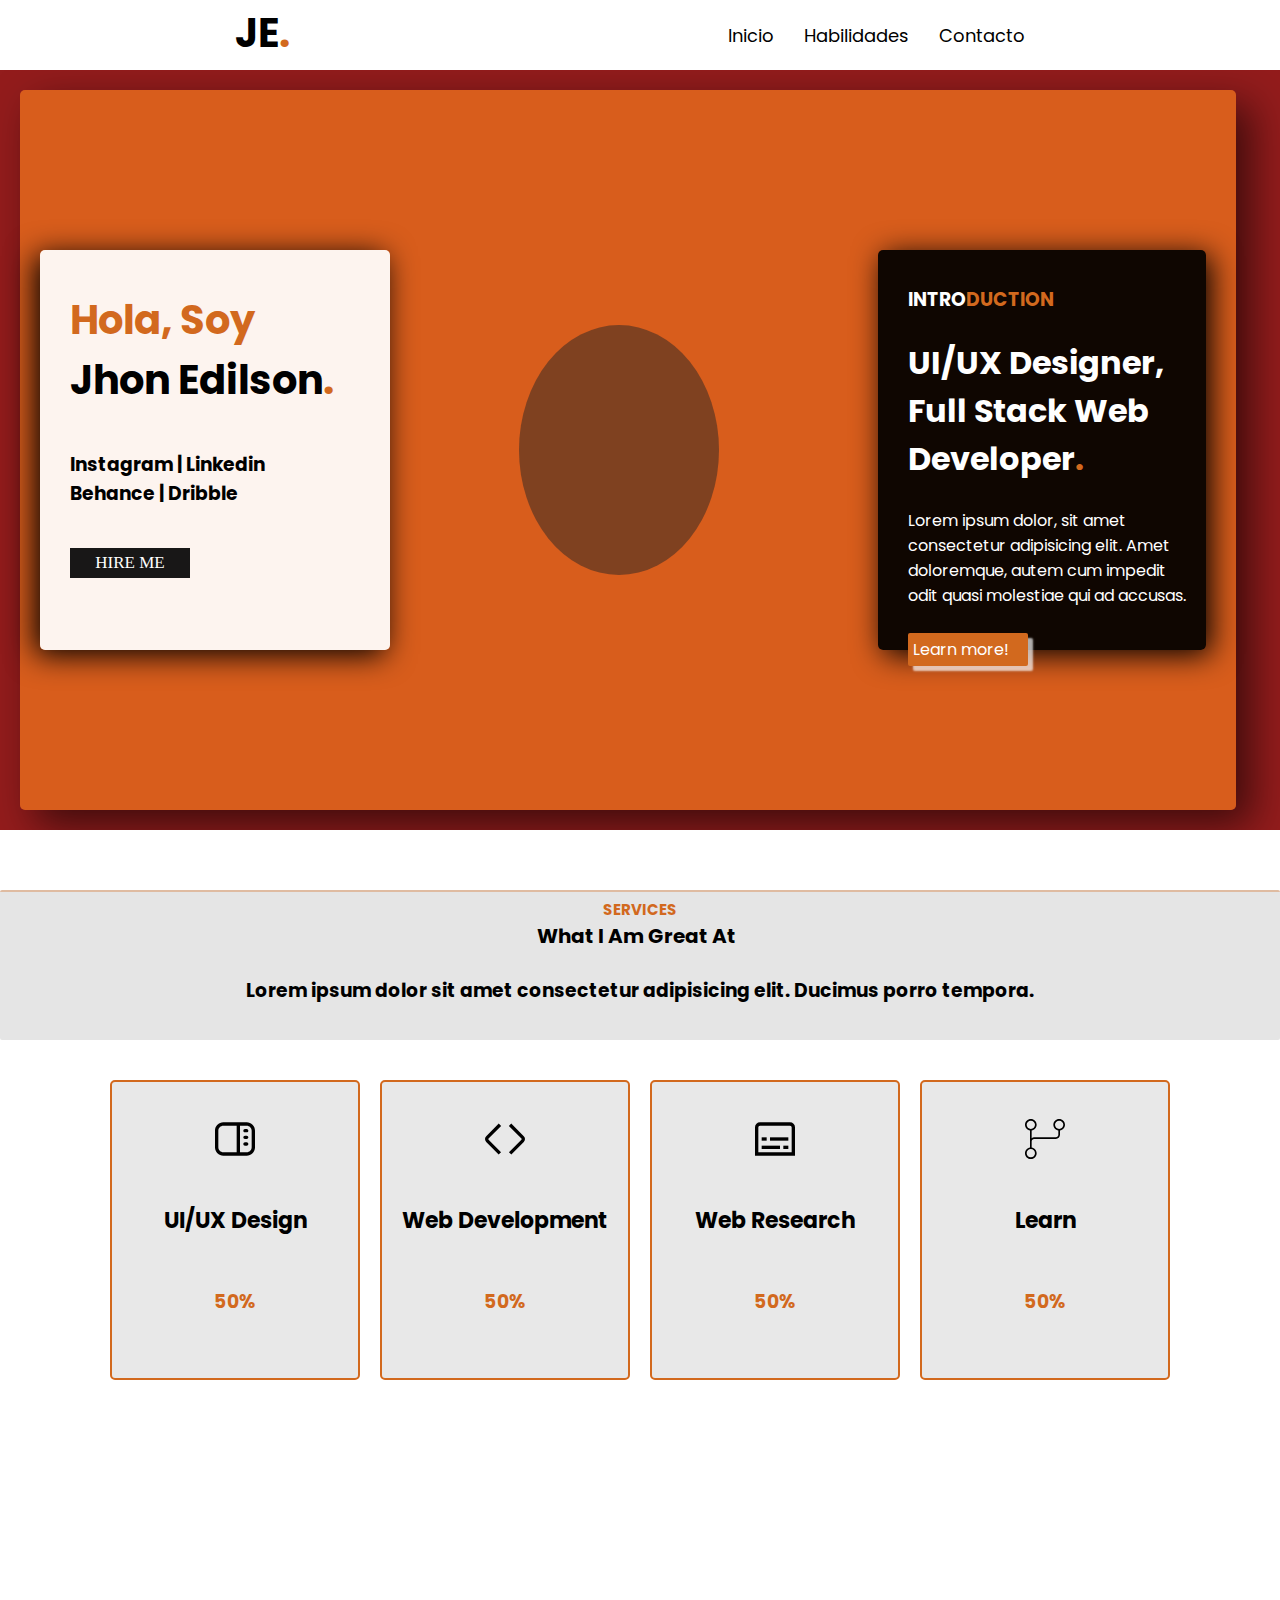
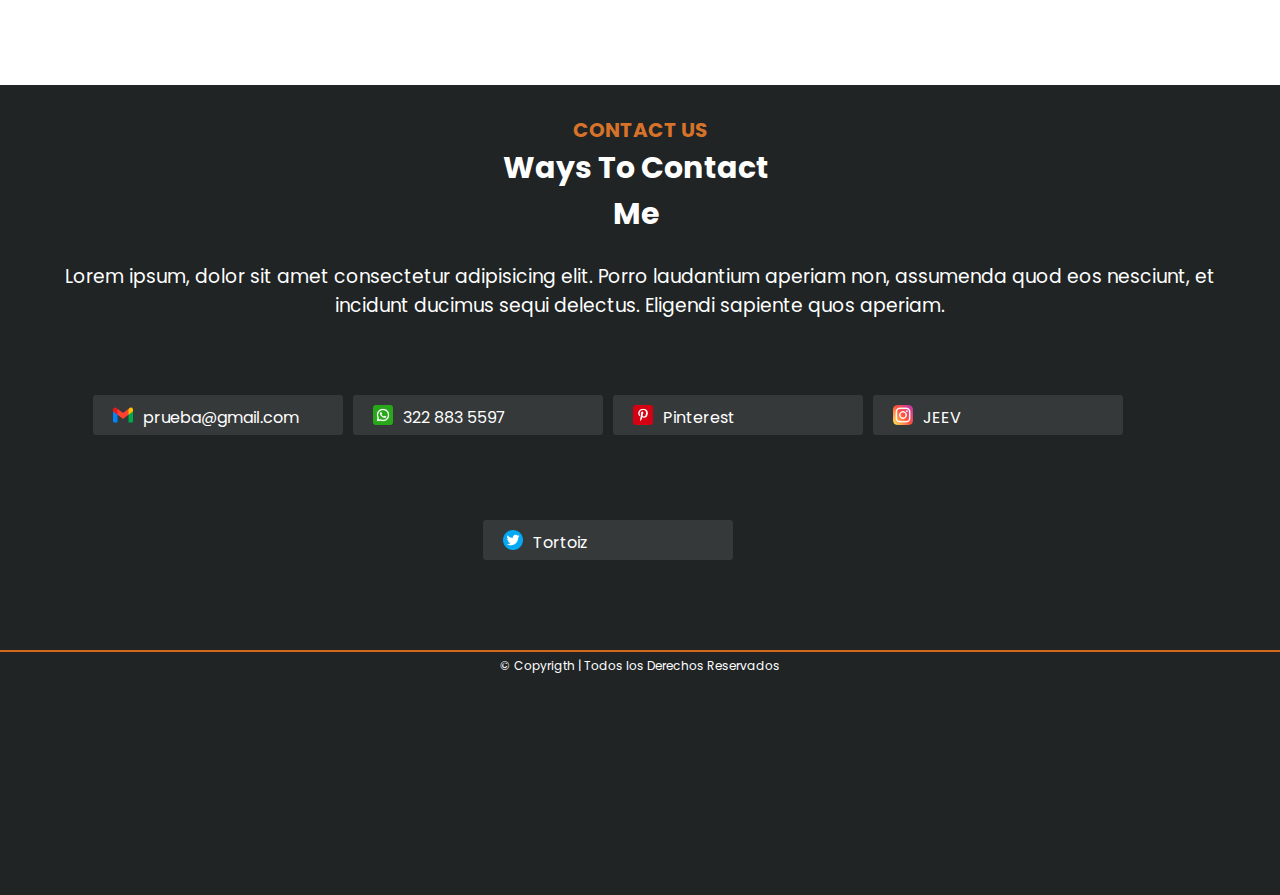
==== index.html @ fb9b52e6 "Agregamos primer commit, proyecto sin cambios" ====
<!DOCTYPE html>
<html lang="en">
<head>
    <meta charset="UTF-8">
    <meta http-equiv="X-UA-Compatible" content="IE=edge">
    <meta name="viewport" content="width=device-width, initial-scale=1.0">
    <title>My new Portfolio</title>
    <link rel="stylesheet" href="css/style.css">
</head>
<body >
    <header class="header">
        <nav class="nav">
            <h1 class="titulo_nav">JE<span class="naranja">.</span></h1>
            <div class="nav_div">
                <ul class="menu">
                    <li class="navitems"><a href="#inicio" class="navlinks">Inicio</a></li>
                    <!-- <li class="navitems"><a href="" class="navlinks">Acerca de Mí</a></li> -->
                    <li class="navitems"><a href="#habilidades" class="navlinks">Habilidades</a></li>
                    <li class="navitems"><a href="#contacto" class="navlinks">Contacto</a></li>
                </ul>
            </div>
        </nav>
    </header>

    <section class="inicio" id="inicio">
        <div class="seccion1">
            <h1 class="titulo_inicio"><span class="color">Hola, Soy </span> <br>Jhon Edilson<span class="color">.</span></h1>
            <h3>Instagram | Linkedin <br> Behance | Dribble</h3>
            <button class="btn">HIRE ME</button>
        </div>
        <div class="seccion2">
            <img src="images/Perfil.png" alt="" class="img">
        </div>
        <div class="seccion3">
            <h3>INTRO<span class="naranja">DUCTION</span></h3>
            <H1>UI/UX Designer, Full Stack Web Developer<span class="naranja">.</span></H1>
            <p>Lorem ipsum dolor, sit amet consectetur adipisicing elit. Amet doloremque, autem cum impedit odit quasi molestiae qui ad accusas.</p>
            <p class="chocolate">Learn more!</p>
        </div>
        
    </section>

    <section id="habilidades">
        <div class="head">
            <h2>SERVICES</h2>
            <h1>What I Am Great At</h1>
            <h3>Lorem ipsum dolor sit amet consectetur adipisicing elit. Ducimus porro tempora.</h3>
        </div>
        <div class="skills">
            <div class="skill">
                <img src="images/icono1.svg" alt="" class="img_skill">
                <h2>UI/UX Design</h2>
                <h3>50%</h3>
            </div>
            <div class="skill">
                <img src="images/icono2.svg" alt="" class="img_skill">
                <h2>Web Development</h2>
                <h3>50%</h3>
            </div>
            <div class="skill">
                <img src="images/icono3.svg" alt="" class="img_skill">
                <h2>Web Research</h2>
                <h3>50%</h3>
            </div>
            <div class="skill">
                <img src="images/icono4.svg" alt="" class="img_skill">
                <h2>Learn</h2>
                <h3>50%</h3>
            </div>
        </div>
    </section>
    <script src="js/app.js"></script>
    <div id="contacto">
        <div class="contact_me">
            <h2>CONTACT US</h2>
            <h1>Ways To Contact Me</h1>
            <h3>Lorem ipsum, dolor sit amet consectetur adipisicing elit. Porro laudantium aperiam non, assumenda quod eos nesciunt, et incidunt ducimus sequi delectus. Eligendi sapiente quos aperiam.</h3>
        </div>
        <div class="contact_options">
            <div class="contact">
                <img src="images/gmail.png" alt="" class="contact_me_icons">
                <a href="#" class="contact_link">prueba@gmail.com</a>
            </div>
            <div class="contact">
                <img src="images/telefono.png" alt="" class="contact_me_icons">
                <a href="#" class="contact_link">322 883 5597</a>
            </div>
            <div class="contact">
                <img src="images/pinterest.png" alt="" class="contact_me_icons">
                <a href="#" class="contact_link">Pinterest</a>
            </div>
            <div class="contact">
                <img src="images/instagram.png" alt="" class="contact_me_icons">
                <a href="#" class="contact_link">JEEV</a>
            </div>
            <div class="contact">
                <img src="images/twitter.png" alt="" class="contact_me_icons">
                <a href="#" class="contact_link">Tortoiz</a>
            </div>
        </div>
        <div class="copyright">
            <h3 class="c">&copy Copyrigth | Todos los Derechos Reservados</h3>
        </div>
    </div>
</body>
</html>
---- css/style.css ----
@import url('https://fonts.googleapis.com/css2?family=Poppins:wght@300;400;600;700&display=swap');

*{
    margin: 0;
    box-sizing: border-box;
}

html{
    scroll-behavior: smooth;
}

body{
    font-family: 'Poppins', sans-serif;
    background: url(/images/layered-peaks-haikei.svg);
    background-repeat: no-repeat;
    background-size: cover;
    /* background-attachment: fixed; */
}
.header{
    position: sticky;
    top: 0;
}
.nav{
    display: flex;
    justify-content: space-around;
    align-items: center;
    width: 100%;
    height: 70px;
    background-color: rgb(255, 255, 255);
}
.titulo_nav{
    margin-left: 40px;
    font-size: 40px;
    padding-top: 20px;
}
.naranja{
    color: chocolate;
}
.menu{
    display: flex;
    margin-right: 30px;

}
.navitems{
    list-style: none;
    margin-right: 30px;
    transition: all 0.1s ease;
}
.navlinks{
    text-decoration: none;
    color: black;
    font-size: 18px;
}

.navitems:hover{
    transform: scale(1.05);
    border-bottom:2.5px solid chocolate ;
}



/* INICIO */
.inicio{
    display: flex;
    align-items: center;
    justify-content: space-between;
    background-color: rgba(243, 118, 29, 0.726);
    margin: 20px;
    width: 95%;
    height: 80vh;
    border-radius: 5px;
    box-shadow: 15px 15px 40px rgba(0, 0, 0, 0.589);
}
.seccion1{
    display: flex;
    flex-direction: column; /* Debido al flex direction COLUMN el align items ahora centra horizontal y el jsutify vertical*/
    /* align-items: center; */
    /* justify-content: center; */
    background-color: rgba(255, 255, 255, 0.932);
    height: 400px;
    width: 350px;
    margin-left: 20px;
    padding-left: 30px;
    color: black;
    border-radius: 5px;
    box-shadow: -5px 5px 30px black;
    transition: all 0.3s ease;
}
.seccion1:hover{
    box-shadow: 5px 5px 30px black;
    transform: scale(1.04);
    cursor: pointer;
}
.color{
    color: chocolate;
}
.titulo_inicio{
    margin-top: 40px;
    font-size: 40px;
}
.seccion1 h1,h3{
    margin-bottom: 40px;
}
.seccion1 button{
    background-color: rgba(0, 0, 0, 0.904);
}
.btn{
    font-size: 17px;
    padding: 5px 0px;
    width: 120px;
    border: none;
    font-family: 'Slackside One', cursive;
    color: white;
    transition: all 0.3s ease;
}
.btn:hover{
    cursor: pointer;
    transform: scale(1.1);
    border: 2px chocolate solid;
    box-shadow: -10px 10px 5px rgba(0, 0, 0, 0.699); 
    /* El primer valor es a los lados el segundo arriba y abajo, y el tercero al difuminación */
}

.seccion2{
    background-color: #27252581;
    height: 250px;
    max-width: 300px;
    min-width: 200px;
    border-radius: 50%;
    margin-left: 20px;
}
.img{
    max-width: 750px;
    max-height: 370px;
    /* object-fit: ; */
    border-radius: 50%;
    transition: all 0.3s ease;
}
.img:hover{
    /* transform: scale(1.04); */
    transform: translateY(-15px);
    cursor: pointer;
}
.seccion3{

    background-color: rgba(0, 0, 0, 0.932);
    height: 400px;
    max-width: 370px;
    color: white;
    border-radius: 5px;
    box-shadow: 5px 5px 30px black;
    margin-right: 30px;
    margin-left: 50px;
    padding-left: 30px;
    transition: all 0.3s ease;
}
.seccion3:hover{
    box-shadow: 5px 5px 30px black;
    /* transform: translateY(-20px); */
    transform: scale(1.04);
    cursor: pointer;
}
.seccion3 h3,h1,p{
    margin-bottom: 25px;
    max-width: 290px;
    margin-right: 8px;
}
.seccion3 h3{
    margin-top: 35px;
}
.chocolate{
    background-color: chocolate;
    width: 120px;
    padding-left: 5px;
    padding-top: 4px;
    padding-bottom: 4px;
    border-radius: 2px;
    box-shadow: 5px 5px 2px rgba(255, 255, 255, 0.678);
}

/* HABILIDADES VERSIÓN MÓBIL PRIMERO */

#habilidades{
    width: 100%;
    height: 95vh;
    background-color:white;
    padding-top: 60px;
    color: white;
}
.head{
    /* background-color: red; */
    display: flex;
    flex-direction: column;
    align-items: center;
    justify-content: center;
    text-align: center;
    height: 150px;
    width: 100%;
    padding-top: 10px;
    background-color: rgba(0, 0, 0, 0.1);
    margin-bottom: 30px;
    border-top: 2px solid rgba(210, 105, 30, 0.342);
    border-radius: 2px;

}
.head h2{
    font-size: 15px;
    color: chocolate;
}
.head h3{
    color: black;
}
.head h1{
    font-size: 20px;
    color: black;
}
.skills{
    display: flex;
    flex-wrap: wrap;
    justify-content: center;
}
.skills h2{
    font-size: 20px;
}
.skills img{
    width: 60px;
    height: 40px;
}
.skill{
    display: flex;
    flex-direction: column;
    align-items: center;
    background-color: rgba(26, 25, 25, 0.1);
    height: 130px;
    width: 200px;
    margin: 10px;
    border-radius: 5px;
    padding-top: 15px;
    color: black;
    transition: all 0.2s ease;
    border: 2px chocolate solid;
}
.skill:hover{
    cursor: pointer;
    transform: scale(1.04);
    box-shadow: 5px 9px 17px black;

}
.skill h2{
    font-size: 17px;
    margin-bottom: 5px;
}
.skill h2{
    color: black;
}
.skill h3{
    color: chocolate;
}

/* CONTACT ME - MOBIL FIRST */
#contacto{
    background-color: #202425;
    height: 90vh;
    margin-top: -20px;
}
.contact_me{
    display: flex;
    flex-direction: column;
    align-items: center;
    text-align: center;
    margin-top: 20px;
    padding: 30px;
    color: white;
    width: 100vw;
}
.contact_me h1{
    /* background-color: blue; */
    font-size: 30px;
}
.contact_me h2{
    /* background-color: blue; */
    font-size: 20px;
    color: rgb(214, 114, 42);
}
.contact_me h3{
    font-weight: normal;
}
.contact_options{
    display: flex;
    justify-content: center;
    /* background-color: red; */
    height: 250px;
    width: 95%;
    flex-wrap: wrap;
}
.contact{
    display: flex;
    justify-content: left;
    text-align: center;
    background-color: #36393a;
    margin: 5px;
    width: 250px;
    height: fit-content;
    border-radius: 3px;
    padding-top: 10px;
    padding-bottom: 5px;
    padding-left: 20px;
}
.contact_me_icons{
    width: 20px;
    height: 20px;
    margin-right: 10px;
}

.contact_link{
    color: white;
    text-decoration: none;
}
.copyright{
    display: flex;
    justify-content: center;
    background-color: #202425;
    border-top: chocolate 2px solid;
    margin-top: 10px;
    height: 30px;
}
.c{
    font-size: 12px;
    color: white;
    padding-top: 5px;
    font-weight: normal;
}



/* ---------------------------------------------------------- */

@media only screen and (max-width: 575px){
    .nav{
        padding-left: 90px;
        width: 100%;

    }
    .nav_div{
        margin-top: 10px;
    }
    .titulo_nav{
        font-size: 30px;
        margin-left: 10px;
        margin-right: 10px;
        padding-top: 20px;
    }
    .navlinks{
        font-size: 15px;
    }
    .inicio{
        display: flex;
        align-items: center;
        justify-content: space-between;
        background-color: rgba(243, 118, 29, 0.726);
        margin: 20px;
        width: 95%;
        height: 80vh;
        border-radius: 5px;
        box-shadow: 15px 15px 40px rgba(0, 0, 0, 0.589);
    }
    .seccion1{
        display: flex;
        flex-direction: column; /* Debido al flex direction COLUMN el align items ahora centra horizontal y el jsutify vertical*/
        /* align-items: center; */
        /* justify-content: center; */
        background-color: rgba(255, 255, 255, 0.932);
        height: 300px;
        width: 150px;
        margin-left: 10px;
        padding-left: 10px;
        color: black;
        border-radius: 5px;
        box-shadow: -5px 5px 30px black;
        transition: all 0.3s ease;
        margin-right: 20px;

    }
    .titulo_inicio{
        margin-top: 35px;
        font-size: 1px;
    }
    .seccion1 h1,h3{
        margin-bottom: 30px;
        font-size: 15px;
        
    }
    .seccion2{
        display: flex;
        justify-content: center;
        background-color: #27252581;
        height: 150px;
        min-width: 60px;
        border-radius: 50%;
        margin-left: 20px;
    }
    .img{
        width: 200px;
        height: 180px;
        object-fit: contain;
        border-radius: 5px;
        transition: all 0.3s ease;
    }
    .seccion3{

        background-color: rgba(0, 0, 0, 0.932);
        height: 300px;
        width: 150px;
        color: white;
        border-radius: 5px;
        box-shadow: 5px 5px 30px black;
        margin-right: 10px;
        margin-left: 50px;
        padding-left: 10px;
        transition: all 0.3s ease;
    }
    .seccion3 h3{
        margin-top: 25px;
        font-size: 15px;
    }
    .seccion3 h1{
        font-size: 15px;
    }
    .seccion3 p{
        font-size: 10px;
    }
    .seccion3 h3,h1,p{
        margin-bottom: 10px;
        max-width: 290px;
        margin-right: 8px;
    }
    .btn{
        font-size: 12px;
        padding: 5px 0px;
        width: 100px;
        border: none;
        font-family: 'Slackside One', cursive;
        color: white;
        transition: all 0.3s ease;
        font-weight: bold;
    }
    .btn:hover{
        transform: scale(1.05);
        border: 1px solid chocolate;
        box-shadow: -5px 5px 5px rgba(0, 0, 0, 0.699); 
    }
    .chocolate{
        background-color: chocolate;
        /* width: 5px; */
        padding-left: 10px;
        padding-top: 4px;
        padding-bottom: 4px;
        border-radius: 2px;
        box-shadow: 5px 5px 2px rgba(255, 255, 255, 0.678);
    }
}

@media only screen and (min-width:576px) and (max-width:1050px){
    .seccion1{
        padding-left: 10px;
    }
    .titulo_inicio {
        font-size: 20px;
        margin-top: 50px;
    }
    .seccion1 h1,h3{
        margin-bottom: 40px;
        
    }
    .seccion1 h3{
        font-size: 18px;
    }
    .seccion2{
        height: 100px;
        min-width: 80px;
        max-width: 280px;
        border-radius: 50%;
        margin-left: 40px;
    }
    .img{
        width: 80px;
        min-height: 130px;
        max-height: 230px;
        object-fit: contain;
        border-radius: 5px;
        transition: all 0.3s ease;
    }
    .seccion3{
        width: 360px;
        padding-left: 10px;
    }
    .seccion3 h3{
        margin-top: 25px;
        font-size: 15px;
    }
    .seccion3 h1{
        font-size: 2.5vw;
    }
    .seccion3 p{
        font-size: 1.6vw;
        padding: 5px;
        max-width: 520px;
        min-width: 120px;
    }
    .head{
        padding-top: 25px;
    }
}

@media only screen and (min-width:1060px){
    .skills{
        display: flex;
        flex-direction: row;
    }
    .skill{
        display: flex;
        justify-content: space-around;
        text-align: center;
        width: 250px;
        height: 300px;
    }
    .skill h2{
        font-size: 22px;
    }
}
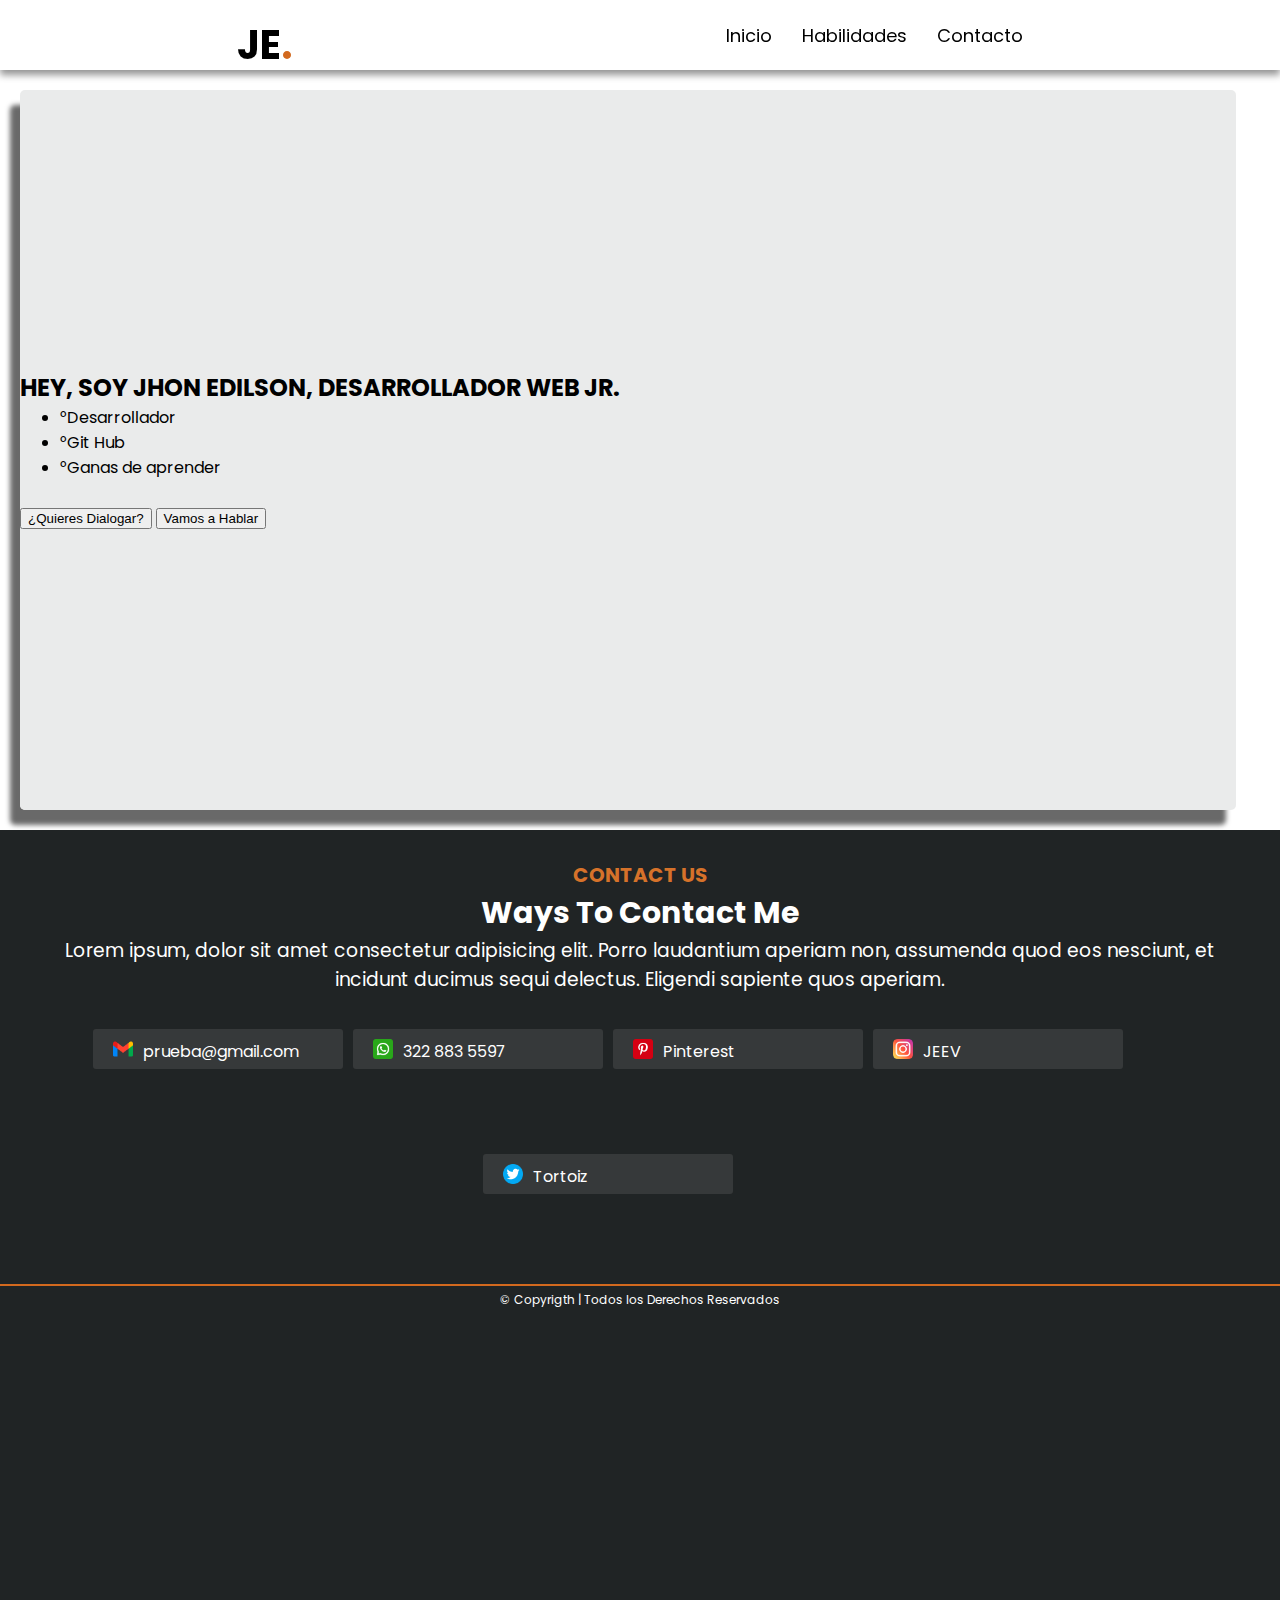
==== commit 44b0aafc: "Estilos antiguos" ====
--- a/index.html
+++ b/index.html
@@ -23,53 +23,30 @@
     </header>
 
     <section class="inicio" id="inicio">
-        <div class="seccion1">
-            <h1 class="titulo_inicio"><span class="color">Hola, Soy </span> <br>Jhon Edilson<span class="color">.</span></h1>
-            <h3>Instagram | Linkedin <br> Behance | Dribble</h3>
-            <button class="btn">HIRE ME</button>
+        <div class="presentacion">
+            <div class="titulos">
+                <h2>HEY, SOY JHON EDILSON, DESARROLLADOR WEB JR.</h2>
+                <ul class="presentacion-items">
+                    <li>°Desarrollador</li>
+                    <li>°Git Hub</li>
+                    <li>°Ganas de aprender</li>
+                </ul>
+            </div>
+            <div class="imagen-container">
+                <img src="images/profile.web" alt="" class="perfil">
+            </div>
+            <div class="hablemos">
+                <button>¿Quieres Dialogar?</button>
+                <button>Vamos a Hablar</button>
+            </div>
         </div>
-        <div class="seccion2">
-            <img src="images/Perfil.png" alt="" class="img">
-        </div>
-        <div class="seccion3">
-            <h3>INTRO<span class="naranja">DUCTION</span></h3>
-            <H1>UI/UX Designer, Full Stack Web Developer<span class="naranja">.</span></H1>
-            <p>Lorem ipsum dolor, sit amet consectetur adipisicing elit. Amet doloremque, autem cum impedit odit quasi molestiae qui ad accusas.</p>
-            <p class="chocolate">Learn more!</p>
-        </div>
-        
     </section>
 
     <section id="habilidades">
-        <div class="head">
-            <h2>SERVICES</h2>
-            <h1>What I Am Great At</h1>
-            <h3>Lorem ipsum dolor sit amet consectetur adipisicing elit. Ducimus porro tempora.</h3>
-        </div>
-        <div class="skills">
-            <div class="skill">
-                <img src="images/icono1.svg" alt="" class="img_skill">
-                <h2>UI/UX Design</h2>
-                <h3>50%</h3>
-            </div>
-            <div class="skill">
-                <img src="images/icono2.svg" alt="" class="img_skill">
-                <h2>Web Development</h2>
-                <h3>50%</h3>
-            </div>
-            <div class="skill">
-                <img src="images/icono3.svg" alt="" class="img_skill">
-                <h2>Web Research</h2>
-                <h3>50%</h3>
-            </div>
-            <div class="skill">
-                <img src="images/icono4.svg" alt="" class="img_skill">
-                <h2>Learn</h2>
-                <h3>50%</h3>
-            </div>
-        </div>
+       
     </section>
-    <script src="js/app.js"></script>
+
+    
     <div id="contacto">
         <div class="contact_me">
             <h2>CONTACT US</h2>
@@ -102,5 +79,6 @@
             <h3 class="c">&copy Copyrigth | Todos los Derechos Reservados</h3>
         </div>
     </div>
+    <script src="js/app.js"></script>
 </body>
 </html>--- a/css/style.css
+++ b/css/style.css
@@ -11,7 +11,7 @@
 
 body{
     font-family: 'Poppins', sans-serif;
-    background: url(/images/layered-peaks-haikei.svg);
+    /* background: url(/images/layered-peaks-haikei.svg); */
     background-repeat: no-repeat;
     background-size: cover;
     /* background-attachment: fixed; */
@@ -27,6 +27,7 @@
     width: 100%;
     height: 70px;
     background-color: rgb(255, 255, 255);
+    box-shadow: 0px 5px 7px rgba(0, 0, 0, 0.418);
 }
 .titulo_nav{
     margin-left: 40px;
@@ -64,198 +65,18 @@
     display: flex;
     align-items: center;
     justify-content: space-between;
-    background-color: rgba(243, 118, 29, 0.726);
-    margin: 20px;
+    background-color: #e6e7e7d8;
+    margin: 20px 20px 40px;
     width: 95%;
     height: 80vh;
     border-radius: 5px;
-    box-shadow: 15px 15px 40px rgba(0, 0, 0, 0.589);
-}
-.seccion1{
-    display: flex;
-    flex-direction: column; /* Debido al flex direction COLUMN el align items ahora centra horizontal y el jsutify vertical*/
-    /* align-items: center; */
-    /* justify-content: center; */
-    background-color: rgba(255, 255, 255, 0.932);
-    height: 400px;
-    width: 350px;
-    margin-left: 20px;
-    padding-left: 30px;
-    color: black;
-    border-radius: 5px;
-    box-shadow: -5px 5px 30px black;
-    transition: all 0.3s ease;
-}
-.seccion1:hover{
-    box-shadow: 5px 5px 30px black;
-    transform: scale(1.04);
-    cursor: pointer;
-}
-.color{
-    color: chocolate;
-}
-.titulo_inicio{
-    margin-top: 40px;
-    font-size: 40px;
-}
-.seccion1 h1,h3{
-    margin-bottom: 40px;
-}
-.seccion1 button{
-    background-color: rgba(0, 0, 0, 0.904);
-}
-.btn{
-    font-size: 17px;
-    padding: 5px 0px;
-    width: 120px;
-    border: none;
-    font-family: 'Slackside One', cursive;
-    color: white;
-    transition: all 0.3s ease;
-}
-.btn:hover{
-    cursor: pointer;
-    transform: scale(1.1);
-    border: 2px chocolate solid;
-    box-shadow: -10px 10px 5px rgba(0, 0, 0, 0.699); 
-    /* El primer valor es a los lados el segundo arriba y abajo, y el tercero al difuminación */
-}
-
-.seccion2{
-    background-color: #27252581;
-    height: 250px;
-    max-width: 300px;
-    min-width: 200px;
-    border-radius: 50%;
-    margin-left: 20px;
-}
-.img{
-    max-width: 750px;
-    max-height: 370px;
-    /* object-fit: ; */
-    border-radius: 50%;
-    transition: all 0.3s ease;
-}
-.img:hover{
-    /* transform: scale(1.04); */
-    transform: translateY(-15px);
-    cursor: pointer;
-}
-.seccion3{
-
-    background-color: rgba(0, 0, 0, 0.932);
-    height: 400px;
-    max-width: 370px;
-    color: white;
-    border-radius: 5px;
-    box-shadow: 5px 5px 30px black;
-    margin-right: 30px;
-    margin-left: 50px;
-    padding-left: 30px;
-    transition: all 0.3s ease;
-}
-.seccion3:hover{
-    box-shadow: 5px 5px 30px black;
-    /* transform: translateY(-20px); */
-    transform: scale(1.04);
-    cursor: pointer;
-}
-.seccion3 h3,h1,p{
-    margin-bottom: 25px;
-    max-width: 290px;
-    margin-right: 8px;
-}
-.seccion3 h3{
-    margin-top: 35px;
-}
-.chocolate{
-    background-color: chocolate;
-    width: 120px;
-    padding-left: 5px;
-    padding-top: 4px;
-    padding-bottom: 4px;
-    border-radius: 2px;
-    box-shadow: 5px 5px 2px rgba(255, 255, 255, 0.678);
-}
+    box-shadow: -10px 15px 5px rgba(0, 0, 0, 0.589);
+}
+
 
 /* HABILIDADES VERSIÓN MÓBIL PRIMERO */
 
-#habilidades{
-    width: 100%;
-    height: 95vh;
-    background-color:white;
-    padding-top: 60px;
-    color: white;
-}
-.head{
-    /* background-color: red; */
-    display: flex;
-    flex-direction: column;
-    align-items: center;
-    justify-content: center;
-    text-align: center;
-    height: 150px;
-    width: 100%;
-    padding-top: 10px;
-    background-color: rgba(0, 0, 0, 0.1);
-    margin-bottom: 30px;
-    border-top: 2px solid rgba(210, 105, 30, 0.342);
-    border-radius: 2px;
-
-}
-.head h2{
-    font-size: 15px;
-    color: chocolate;
-}
-.head h3{
-    color: black;
-}
-.head h1{
-    font-size: 20px;
-    color: black;
-}
-.skills{
-    display: flex;
-    flex-wrap: wrap;
-    justify-content: center;
-}
-.skills h2{
-    font-size: 20px;
-}
-.skills img{
-    width: 60px;
-    height: 40px;
-}
-.skill{
-    display: flex;
-    flex-direction: column;
-    align-items: center;
-    background-color: rgba(26, 25, 25, 0.1);
-    height: 130px;
-    width: 200px;
-    margin: 10px;
-    border-radius: 5px;
-    padding-top: 15px;
-    color: black;
-    transition: all 0.2s ease;
-    border: 2px chocolate solid;
-}
-.skill:hover{
-    cursor: pointer;
-    transform: scale(1.04);
-    box-shadow: 5px 9px 17px black;
-
-}
-.skill h2{
-    font-size: 17px;
-    margin-bottom: 5px;
-}
-.skill h2{
-    color: black;
-}
-.skill h3{
-    color: chocolate;
-}
+
 
 /* CONTACT ME - MOBIL FIRST */
 #contacto{
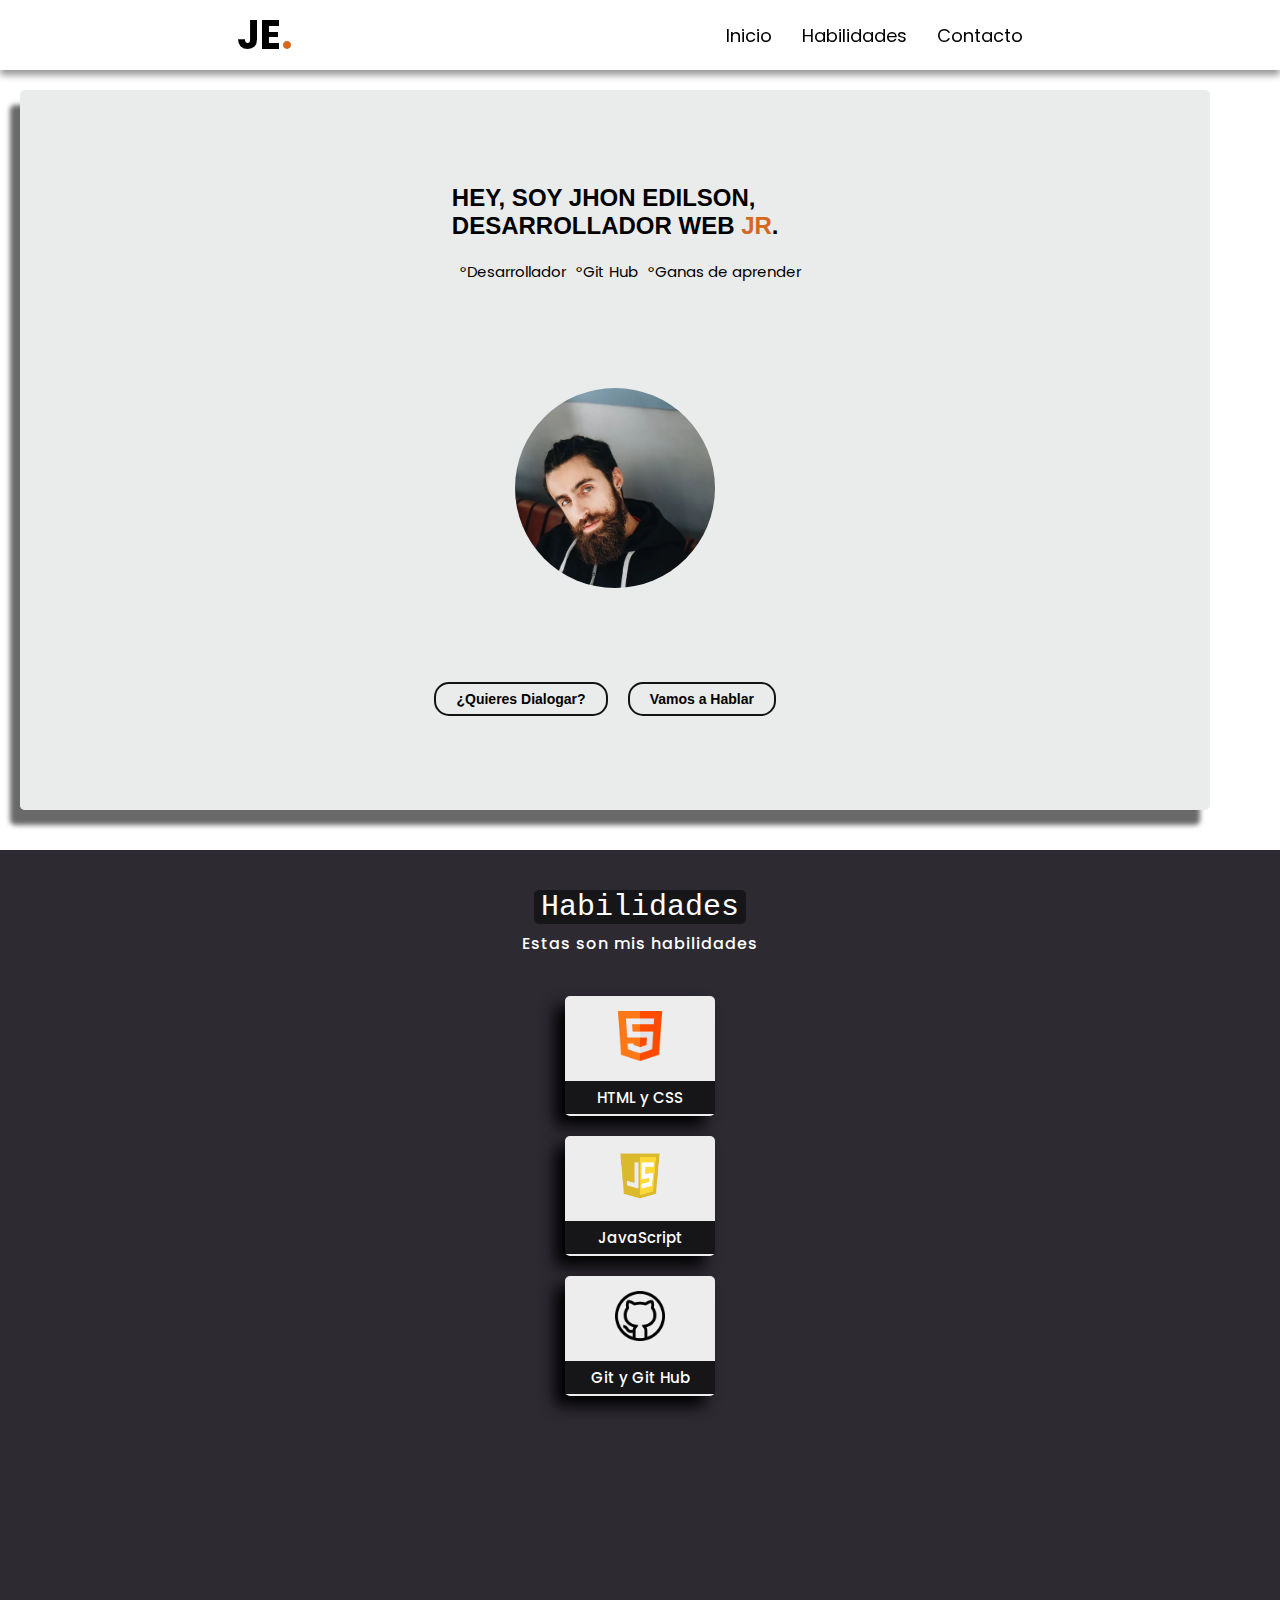
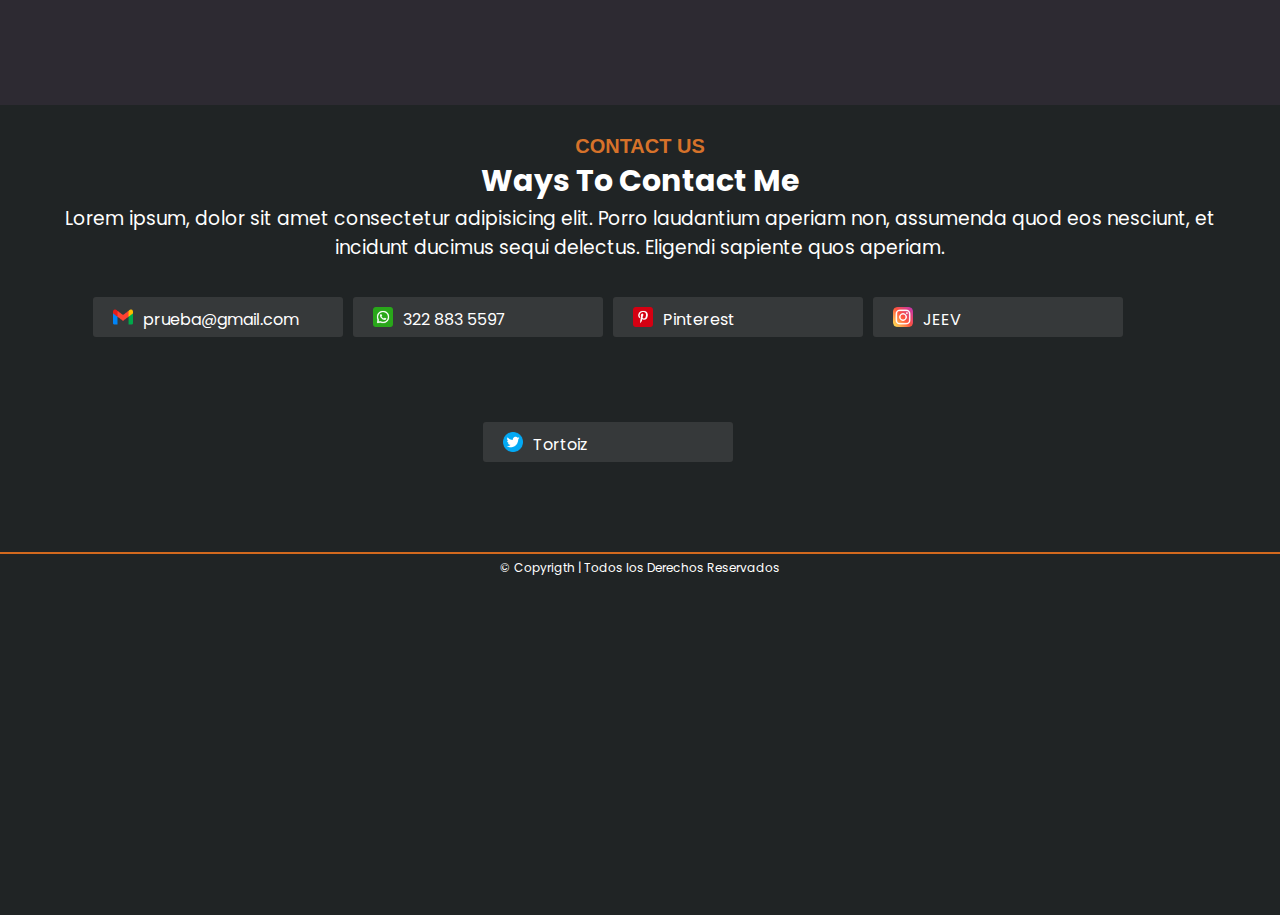
==== commit 26b2e3ad: "Version mobil skills" ====
--- a/index.html
+++ b/index.html
@@ -25,25 +25,50 @@
     <section class="inicio" id="inicio">
         <div class="presentacion">
             <div class="titulos">
-                <h2>HEY, SOY JHON EDILSON, DESARROLLADOR WEB JR.</h2>
+                <div class="titulo">
+                    <h2>HEY, SOY JHON EDILSON,<br> DESARROLLADOR WEB <span class="chocolate">JR</span>.</h2>
+                </div>
                 <ul class="presentacion-items">
                     <li>°Desarrollador</li>
                     <li>°Git Hub</li>
                     <li>°Ganas de aprender</li>
                 </ul>
             </div>
-            <div class="imagen-container">
-                <img src="images/profile.web" alt="" class="perfil">
+            <div class="imagen">
+                <div class="imagen-container"></div>
             </div>
             <div class="hablemos">
-                <button>¿Quieres Dialogar?</button>
-                <button>Vamos a Hablar</button>
+                <button class="btn">¿Quieres Dialogar?</button>
+                <button class="btn">Vamos a Hablar</button>
             </div>
         </div>
     </section>
 
     <section id="habilidades">
-       
+        <div class="titulo-skill">
+            <h2>Habilidades</h2>
+            <p>Estas son mis habilidades</p>
+        </div>
+        <div class="skills">
+            <div class="card">
+                <div class="skill">
+                    <img src="images/html (1).png" alt="" >
+                    <h2>HTML y CSS</h2>
+                </div>
+            </div>
+            <div class="card">
+                <div class="skill">
+                    <img src="images/js.png" alt="">
+                    <h2>JavaScript</h2>
+                </div>
+            </div>
+            <div class="card">
+                <div class="skill">
+                    <img src="images/github.png" alt="" >
+                    <h2>Git y Git Hub</h2>
+                </div>
+            </div>
+        </div>
     </section>
 
     
--- a/css/style.css
+++ b/css/style.css
@@ -16,6 +16,9 @@
     background-size: cover;
     /* background-attachment: fixed; */
 }
+h2{
+    font-family: 'Raleway', sans-serif;
+}
 .header{
     position: sticky;
     top: 0;
@@ -32,7 +35,6 @@
 .titulo_nav{
     margin-left: 40px;
     font-size: 40px;
-    padding-top: 20px;
 }
 .naranja{
     color: chocolate;
@@ -63,20 +65,161 @@
 /* INICIO */
 .inicio{
     display: flex;
-    align-items: center;
-    justify-content: space-between;
+    /* align-items: center; */
+    justify-content: center;
     background-color: #e6e7e7d8;
     margin: 20px 20px 40px;
-    width: 95%;
+    width: 93%;
     height: 80vh;
     border-radius: 5px;
     box-shadow: -10px 15px 5px rgba(0, 0, 0, 0.589);
+    padding-top: 0px;
+}
+.presentacion{
+    display: flex;
+    flex-direction: column;
+    justify-content: space-evenly;
+}
+.titulo{
+    display: flex;
+    justify-content: center;
+    margin-bottom: 20px;
+}
+.presentacion-items{
+    list-style: none;
+    display: flex;
+    font-size: 15px;
+}
+.presentacion-items li{
+    margin-right: 10px;
+    margin-bottom: 10px;
+}
+
+.imagen{
+    display: flex;
+    justify-content: center;
+}
+.imagen-container{
+    width: 200px;
+    height: 200px;
+    background-image: url(/images/profile.webp);
+    background-position:bottom center;
+    background-repeat: no-repeat;
+    background-size: cover;
+    border-radius: 50%;
+}
+.hablemos{
+    display:flex ;
+    justify-content: center;
+}
+.chocolate{
+    color: chocolate    ;
+}
+
+.btn{
+    display: flex;
+    justify-content: center;
+    font-family: 'Raleway', sans-serif;
+    font-weight: 600;
+    padding: 7px 20px 7px 20px;
+    border-radius: 15px;
+    border:2px solid #141414;
+    background-color: transparent;
+    margin-right: 20px;
+    transition: all ease 0.2s;
+    font-size: 14px;
+}
+.btn:hover{
+    background-color: #1c1a1f;
+    cursor: pointer;
+    color: white;
+    border:2px solid rgba(253, 162, 97, 0.616);
+    transform: scale(1.05);
+    box-shadow: -3px 6px 4px 2px #202425;
 }
 
 
 /* HABILIDADES VERSIÓN MÓBIL PRIMERO */
 
-
+#habilidades{
+    display: flex;
+    flex-direction: column;
+    align-items: center;
+    height: 95vh;
+    width: 100%;
+    background-color: #2d2a32;
+    padding-top: 30px;
+}
+.titulo-skill{
+    margin-top: 10px;
+    margin-bottom: 40px;
+    width: 100%;
+    display: flex;
+    flex-direction: column;
+    align-items: center;
+}
+.card{
+    display: flex;
+    justify-content: center;
+    padding: 5px;
+    height: 120px;
+    width: 150px;
+    background-color: rgba(255, 255, 255, 0.918);
+    margin-bottom:20px;
+    font-size: 12px;
+    border-radius:5px;
+    box-shadow: -10px 10px 15px black;
+    transition: all 0.2s ease;
+}
+.card:hover{
+    transform: translateX(10px) translateY(-5px);
+    cursor: pointer;
+    box-shadow: -13px 13px 8px black;
+}
+.titulo-skill{
+    font-family: 'Work Sans', sans-serif;
+    font-size: 25px;
+    color: white;
+}
+.titulo-skill h2{
+    font-size: 30px;
+    color: white;
+    background-color: #161518;
+    border-radius:5px;
+    margin-bottom: 7px;
+    padding: 0px 7px;
+    font-weight: 500;
+    font-family: 'Roboto Mono', monospace;
+
+}
+.titulo-skill p{
+    font-size: 16px;
+    font-weight: 500;
+    letter-spacing: 1px;
+    font-family: 'Poppins', sans-serif;
+}
+.skill{
+    display: flex;
+    flex-direction: column;
+    align-items: center;
+}
+.skill h2{
+    display: flex;
+    justify-content: center;
+    color: white;
+    background-color: #161518;
+    width: 150px;
+    padding: 5px;
+    font-size: 15px;
+    font-weight: 500;
+    font-family: 'Poppins', sans-serif;
+}
+.skill img{
+    height: 50px;
+    width: auto;
+    margin-top: 10px;
+    margin-bottom: 20px;
+}
 
 /* CONTACT ME - MOBIL FIRST */
 #contacto{
@@ -157,197 +300,16 @@
 /* ---------------------------------------------------------- */
 
 @media only screen and (max-width: 575px){
-    .nav{
-        padding-left: 90px;
-        width: 100%;
-
+    .navlinks{
+        font-size: 16px;
     }
-    .nav_div{
-        margin-top: 10px;
-    }
-    .titulo_nav{
-        font-size: 30px;
-        margin-left: 10px;
-        margin-right: 10px;
-        padding-top: 20px;
-    }
-    .navlinks{
-        font-size: 15px;
-    }
-    .inicio{
-        display: flex;
-        align-items: center;
-        justify-content: space-between;
-        background-color: rgba(243, 118, 29, 0.726);
-        margin: 20px;
-        width: 95%;
-        height: 80vh;
-        border-radius: 5px;
-        box-shadow: 15px 15px 40px rgba(0, 0, 0, 0.589);
-    }
-    .seccion1{
-        display: flex;
-        flex-direction: column; /* Debido al flex direction COLUMN el align items ahora centra horizontal y el jsutify vertical*/
-        /* align-items: center; */
-        /* justify-content: center; */
-        background-color: rgba(255, 255, 255, 0.932);
-        height: 300px;
-        width: 150px;
-        margin-left: 10px;
-        padding-left: 10px;
-        color: black;
-        border-radius: 5px;
-        box-shadow: -5px 5px 30px black;
-        transition: all 0.3s ease;
-        margin-right: 20px;
-
-    }
-    .titulo_inicio{
-        margin-top: 35px;
-        font-size: 1px;
-    }
-    .seccion1 h1,h3{
-        margin-bottom: 30px;
-        font-size: 15px;
-        
-    }
-    .seccion2{
-        display: flex;
-        justify-content: center;
-        background-color: #27252581;
-        height: 150px;
-        min-width: 60px;
-        border-radius: 50%;
-        margin-left: 20px;
-    }
-    .img{
-        width: 200px;
-        height: 180px;
-        object-fit: contain;
-        border-radius: 5px;
-        transition: all 0.3s ease;
-    }
-    .seccion3{
-
-        background-color: rgba(0, 0, 0, 0.932);
-        height: 300px;
-        width: 150px;
-        color: white;
-        border-radius: 5px;
-        box-shadow: 5px 5px 30px black;
-        margin-right: 10px;
-        margin-left: 50px;
-        padding-left: 10px;
-        transition: all 0.3s ease;
-    }
-    .seccion3 h3{
-        margin-top: 25px;
-        font-size: 15px;
-    }
-    .seccion3 h1{
-        font-size: 15px;
-    }
-    .seccion3 p{
-        font-size: 10px;
-    }
-    .seccion3 h3,h1,p{
-        margin-bottom: 10px;
-        max-width: 290px;
-        margin-right: 8px;
-    }
-    .btn{
-        font-size: 12px;
-        padding: 5px 0px;
-        width: 100px;
-        border: none;
-        font-family: 'Slackside One', cursive;
-        color: white;
-        transition: all 0.3s ease;
-        font-weight: bold;
-    }
-    .btn:hover{
-        transform: scale(1.05);
-        border: 1px solid chocolate;
-        box-shadow: -5px 5px 5px rgba(0, 0, 0, 0.699); 
-    }
-    .chocolate{
-        background-color: chocolate;
-        /* width: 5px; */
-        padding-left: 10px;
-        padding-top: 4px;
-        padding-bottom: 4px;
-        border-radius: 2px;
-        box-shadow: 5px 5px 2px rgba(255, 255, 255, 0.678);
-    }
-}
-
+}
 @media only screen and (min-width:576px) and (max-width:1050px){
-    .seccion1{
-        padding-left: 10px;
-    }
-    .titulo_inicio {
-        font-size: 20px;
-        margin-top: 50px;
-    }
-    .seccion1 h1,h3{
-        margin-bottom: 40px;
-        
-    }
-    .seccion1 h3{
-        font-size: 18px;
-    }
-    .seccion2{
-        height: 100px;
-        min-width: 80px;
-        max-width: 280px;
-        border-radius: 50%;
-        margin-left: 40px;
-    }
-    .img{
-        width: 80px;
-        min-height: 130px;
-        max-height: 230px;
-        object-fit: contain;
-        border-radius: 5px;
-        transition: all 0.3s ease;
-    }
-    .seccion3{
-        width: 360px;
-        padding-left: 10px;
-    }
-    .seccion3 h3{
-        margin-top: 25px;
-        font-size: 15px;
-    }
-    .seccion3 h1{
-        font-size: 2.5vw;
-    }
-    .seccion3 p{
-        font-size: 1.6vw;
-        padding: 5px;
-        max-width: 520px;
-        min-width: 120px;
-    }
-    .head{
-        padding-top: 25px;
-    }
+
 }
 
 @media only screen and (min-width:1060px){
-    .skills{
-        display: flex;
-        flex-direction: row;
-    }
-    .skill{
-        display: flex;
-        justify-content: space-around;
-        text-align: center;
-        width: 250px;
-        height: 300px;
-    }
-    .skill h2{
-        font-size: 22px;
-    }
-}
-
-
+
+}
+
+
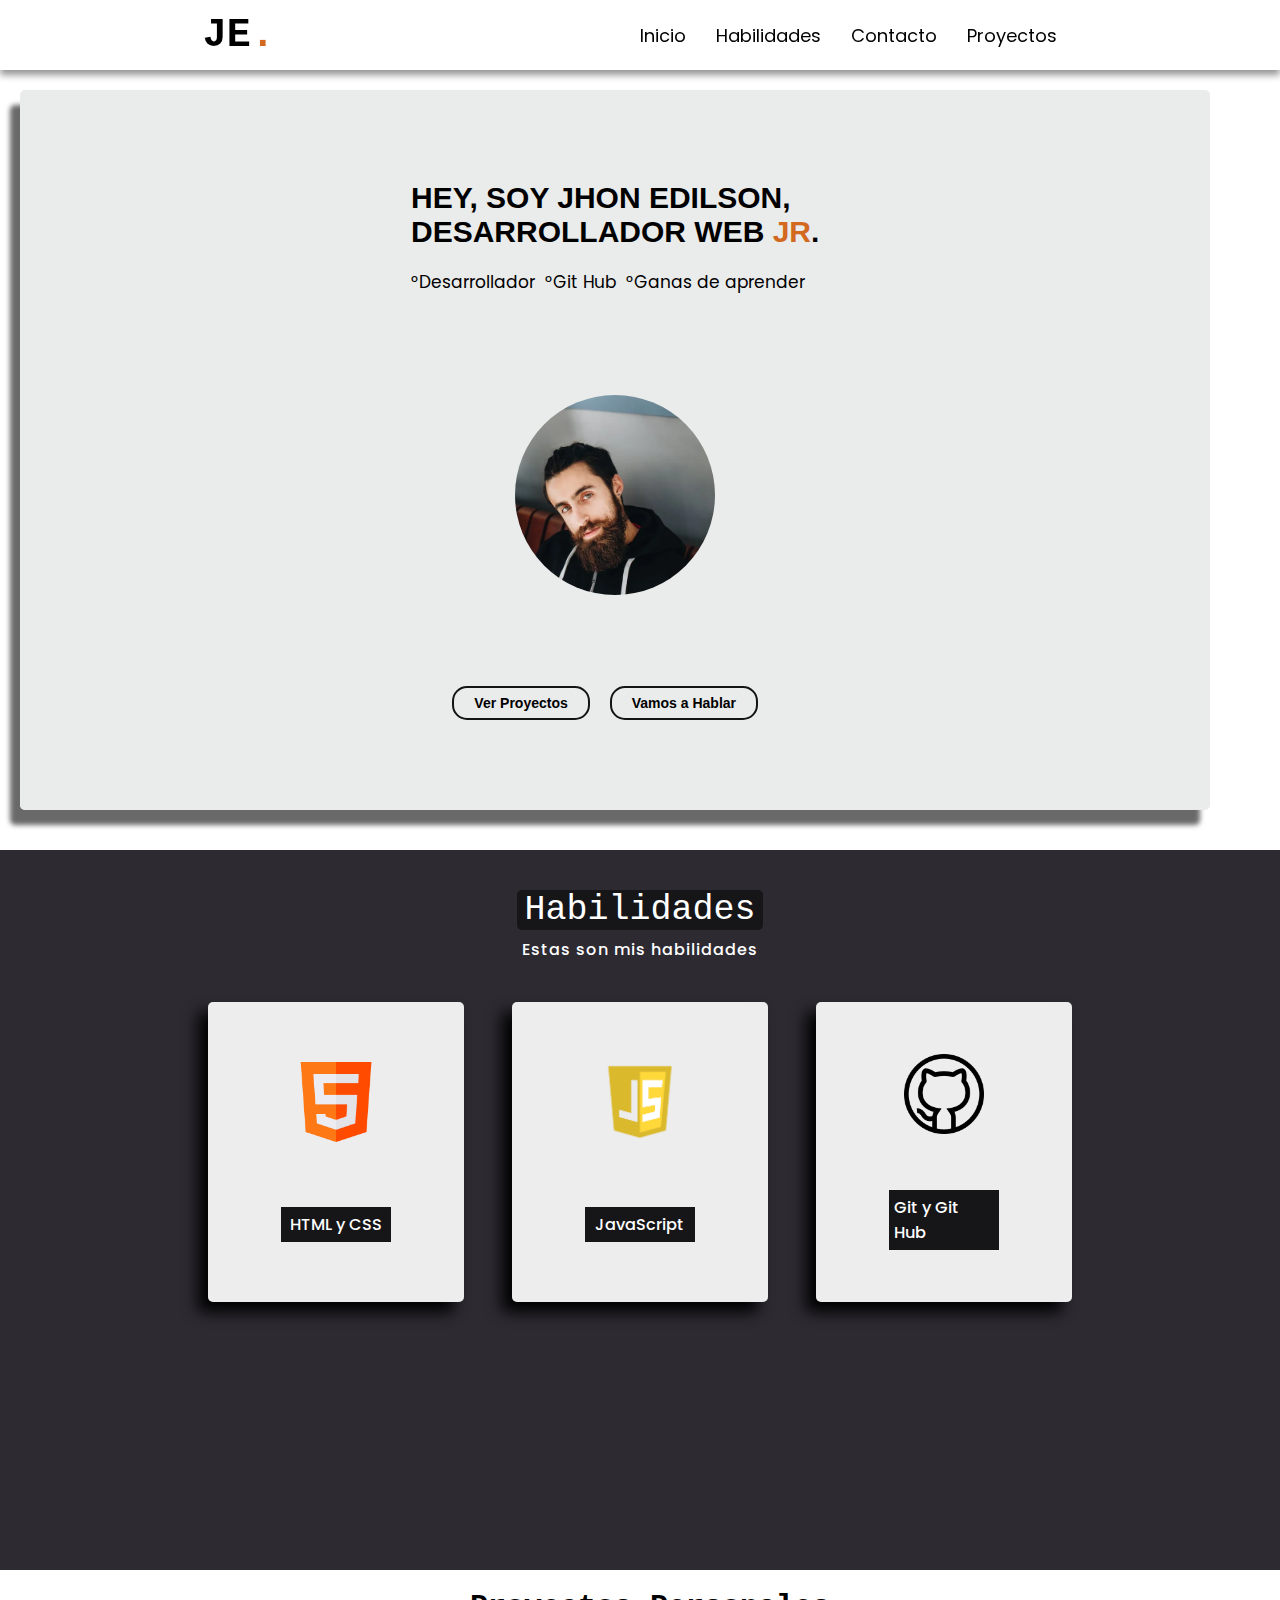
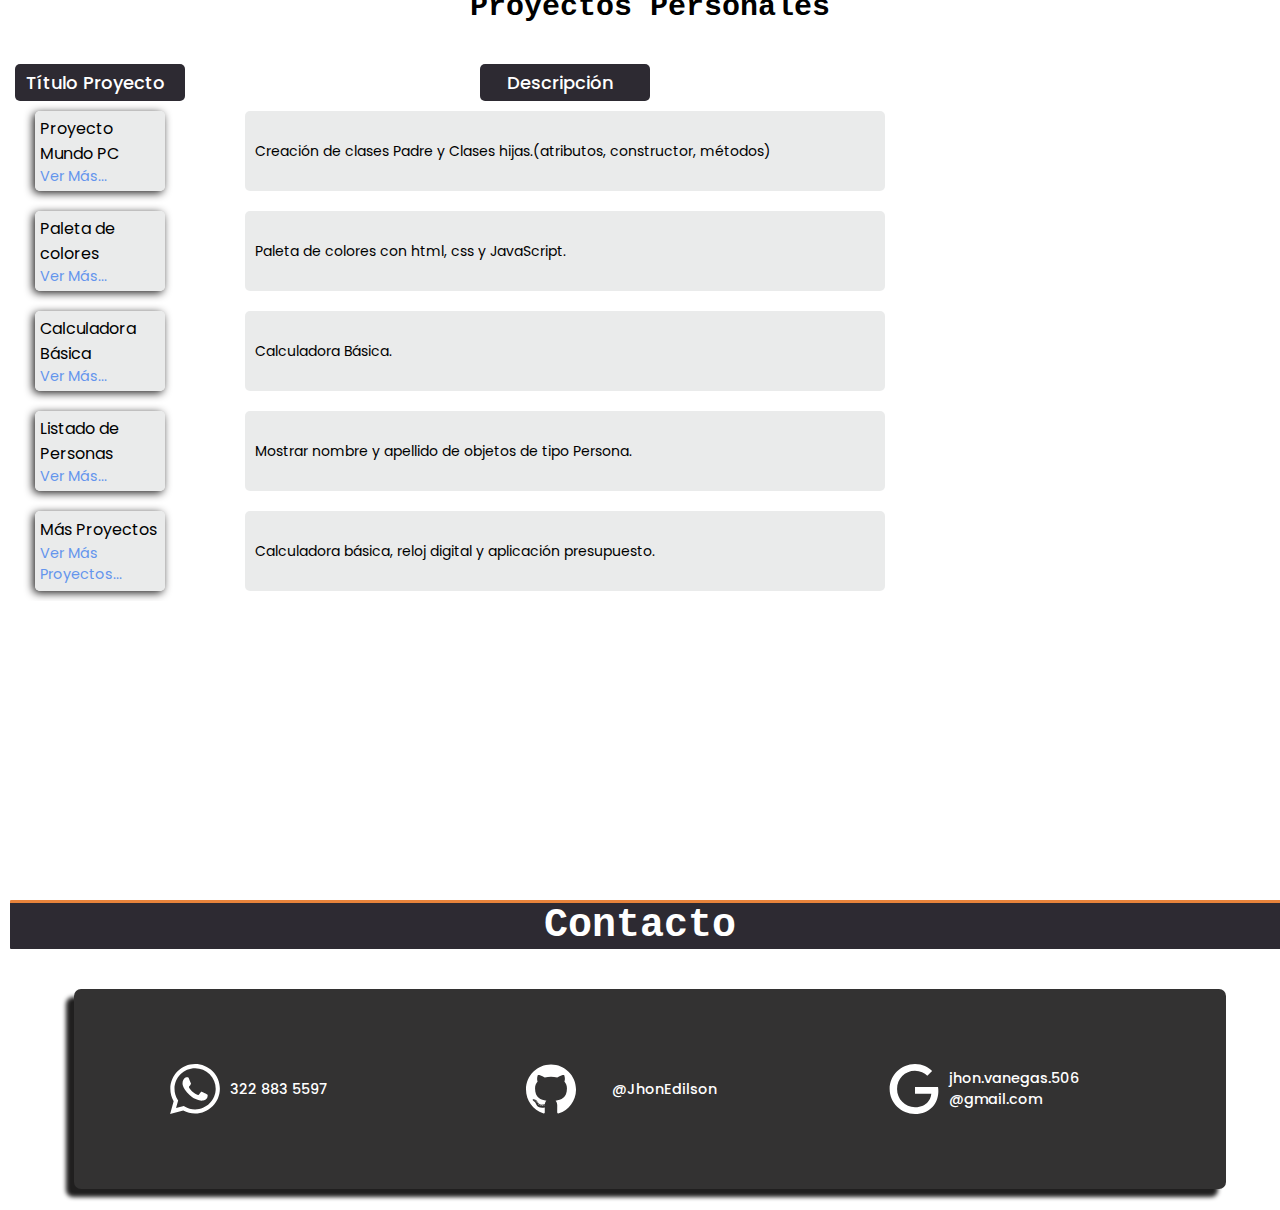
==== commit bf8a9c79: "Agregamos Proyectos y funcionalidad a los botones-terminamos version mobil" ====
--- a/index.html
+++ b/index.html
@@ -17,6 +17,7 @@
                     <!-- <li class="navitems"><a href="" class="navlinks">Acerca de Mí</a></li> -->
                     <li class="navitems"><a href="#habilidades" class="navlinks">Habilidades</a></li>
                     <li class="navitems"><a href="#contacto" class="navlinks">Contacto</a></li>
+                    <li class="navitems"><a href="#proyectos" class="navlinks">Proyectos</a></li>
                 </ul>
             </div>
         </nav>
@@ -38,8 +39,8 @@
                 <div class="imagen-container"></div>
             </div>
             <div class="hablemos">
-                <button class="btn">¿Quieres Dialogar?</button>
-                <button class="btn">Vamos a Hablar</button>
+                <button class="btn" onclick="location.href='#proyectos'">Ver Proyectos</button>
+                <button class="btn"><a class="hablemos" href="https://wa.me/573228835597" target="_blank">Vamos a Hablar</a></button>
             </div>
         </div>
     </section>
@@ -71,37 +72,50 @@
         </div>
     </section>
 
-    
-    <div id="contacto">
-        <div class="contact_me">
-            <h2>CONTACT US</h2>
-            <h1>Ways To Contact Me</h1>
-            <h3>Lorem ipsum, dolor sit amet consectetur adipisicing elit. Porro laudantium aperiam non, assumenda quod eos nesciunt, et incidunt ducimus sequi delectus. Eligendi sapiente quos aperiam.</h3>
-        </div>
-        <div class="contact_options">
-            <div class="contact">
-                <img src="images/gmail.png" alt="" class="contact_me_icons">
-                <a href="#" class="contact_link">prueba@gmail.com</a>
+    <section id="proyectos">
+        <h1 class="titulo-proyecto">Proyectos Personales</h1>
+        <div class="proyectos-items">
+            <div class="container-proyectos">
+                <h2>Título Proyecto</h2>
+                <div class="item-proyecto">Proyecto Mundo PC<a href="" class="link-proyecto">Ver Más...</a></div>
+                <div class="item-proyecto">Paleta de colores<a href="/Proyectos/Paleta de colores/index.html" target="_blank" class="link-proyecto">Ver Más...</a></div>
+                <div class="item-proyecto">Calculadora Básica<a href="/Proyectos/Calculadora Básica/index.html" target="_blank" class="link-proyecto">Ver Más...</a></div>
+                <div class="item-proyecto">Listado de Personas<a href="/Proyectos/Listado personas/index.html" target="_blank" class="link-proyecto">Ver Más...</a></div>
+                <div class="item-proyecto">Más Proyectos<a href="" class="link-proyecto">Ver Más Proyectos...</a></div>
             </div>
-            <div class="contact">
-                <img src="images/telefono.png" alt="" class="contact_me_icons">
-                <a href="#" class="contact_link">322 883 5597</a>
-            </div>
-            <div class="contact">
-                <img src="images/pinterest.png" alt="" class="contact_me_icons">
-                <a href="#" class="contact_link">Pinterest</a>
-            </div>
-            <div class="contact">
-                <img src="images/instagram.png" alt="" class="contact_me_icons">
-                <a href="#" class="contact_link">JEEV</a>
-            </div>
-            <div class="contact">
-                <img src="images/twitter.png" alt="" class="contact_me_icons">
-                <a href="#" class="contact_link">Tortoiz</a>
+            <div class="container-proyectos">
+                <h2>Descripción</h2>
+                <div class="descripcion">Creación de clases Padre y Clases hijas.(atributos, constructor, métodos)</div>
+                <div class="descripcion">Paleta de colores con html, css y JavaScript.</div>
+                <div class="descripcion">Calculadora Básica.</div>
+                <div class="descripcion">Mostrar nombre y apellido de objetos de tipo Persona.</div>
+                <div class="descripcion">Calculadora básica, reloj digital y aplicación presupuesto.</div>
             </div>
         </div>
-        <div class="copyright">
-            <h3 class="c">&copy Copyrigth | Todos los Derechos Reservados</h3>
+    </section>
+
+    <div class="contacto" id="contacto">
+        <h2>Contacto</h2>
+        <div class="contacto-items">
+            <!-- Iconos -->
+            <div class="item">
+                <a href="https://wa.me/573228835597" class="link-item" target="_blank">
+                    <li class="whatssapp"></li>
+                </a>
+                <p>322 883 5597</p>
+            </div>
+            <div class="item">
+                <a href="https://github.com/JhonEdilson"    class="link-item" target="_blank">
+                    <li class="github"></li>
+                </a>
+                <p>@JhonEdilson</p>
+            </div>
+            <div class="item">
+                <a href="#" class="link-item">
+                    <li class="correo"></li>
+                </a>
+                <p>jhon.vanegas.506<br>@gmail.com</p>
+            </div>
         </div>
     </div>
     <script src="js/app.js"></script>
--- a/css/style.css
+++ b/css/style.css
@@ -16,8 +16,18 @@
     background-size: cover;
     /* background-attachment: fixed; */
 }
+a{
+    text-decoration: none;
+    color: black;
+}
+.hablemos:hover{
+    color: white;
+}
 h2{
     font-family: 'Raleway', sans-serif;
+}
+h1{
+    font-family: 'Roboto Mono', monospace;
 }
 .header{
     position: sticky;
@@ -65,7 +75,6 @@
 /* INICIO */
 .inicio{
     display: flex;
-    /* align-items: center; */
     justify-content: center;
     background-color: #e6e7e7d8;
     margin: 20px 20px 40px;
@@ -79,6 +88,7 @@
     display: flex;
     flex-direction: column;
     justify-content: space-evenly;
+    
 }
 .titulo{
     display: flex;
@@ -174,7 +184,7 @@
 .card:hover{
     transform: translateX(10px) translateY(-5px);
     cursor: pointer;
-    box-shadow: -13px 13px 8px black;
+    box-shadow: -13px 13px 4px black;
 }
 .titulo-skill{
     font-family: 'Work Sans', sans-serif;
@@ -221,79 +231,169 @@
     margin-bottom: 20px;
 }
 
+/* -------------- PROYECTOS ------------*/
+#proyectos {
+    height: 100vh;
+    width: 100vw;
+    margin-top: 10px;
+    margin-left: 5px;
+    padding-left: 10px;
+    padding-top: 10px;
+}
+#proyectos h1{
+    display: flex;
+    justify-content: center;
+    margin-bottom: 40px;
+    font-size: 30px;
+}
+.proyectos-items{
+    display: flex;
+}
+.container-proyectos{
+    display: flex;
+    flex-direction: column;
+    align-items: center;
+    margin-right: 50px;
+    overflow: hidden;
+}
+.container-proyectos h2{
+    display: flex;
+    justify-content: center;
+    margin: 0 auto;
+    padding-top: 5px;
+    padding-bottom: 5px;
+    padding-right: 10px;
+    font-size: 18px;
+    font-weight: 500;
+    border-radius: 5px;
+    width: 170px;
+    color: white;
+    background-color: #2d2a32;
+    font-family: 'Poppins', sans-serif;
+}
+.link-proyecto{
+    text-decoration: none;
+    color: cornflowerblue;
+    font-size: 0.9rem;
+}
+.item-proyecto{
+    display: flex;
+    flex-wrap: wrap;
+    align-items: center;
+    background-color: #e6e7e7d8;
+    padding-right: 7px;
+    padding-left: 5px;
+    padding-top: 5px;
+    padding-bottom: 5px;
+    width: 130px;
+    height: 80px;
+    margin: 10px;
+    border-radius: 5px;
+    overflow: hidden;
+    box-shadow:  -2px 2px 8px #201f1f;
+    transition: all 0.2s ease;
+}
+.item-proyecto:hover{
+    box-shadow:  -3px 3px 4px #201f1f;
+    transform: translateX(10px) translateY(-3px);
+}
+.descripcion{
+    font-size: 14px;
+    padding-right: 10px;    
+    padding-left: 10px;
+    display: flex;
+    align-items: center;
+    background-color: #e6e7e7d8;
+    width: 50vw;
+    height: 80px;
+    margin: 10px;
+    border-radius: 5px;
+    overflow: hidden;
+    /* box-shadow:  -2px 2px 8px #201f1f; */
+}
+
+
 /* CONTACT ME - MOBIL FIRST */
-#contacto{
-    background-color: #202425;
-    height: 90vh;
-    margin-top: -20px;
-}
-.contact_me{
-    display: flex;
-    flex-direction: column;
-    align-items: center;
-    text-align: center;
-    margin-top: 20px;
-    padding: 30px;
-    color: white;
+.contacto{
+    width: 100%;
+    height: fit-content;
+    padding-top: 20px;
+    padding-left: 20px;
+    display: flex;
+    flex-direction: column;
+    align-items: center;
+}
+.contacto h2{
+    display: flex;
+    justify-content: center;
+    font-family: 'Roboto Mono', monospace;
+    font-size: 40px;
+    font-weight: 600;
+    color: white;
+    background-color: #2d2a32;
+    border-top: 3px solid rgb(231, 131, 59);
     width: 100vw;
-}
-.contact_me h1{
-    /* background-color: blue; */
-    font-size: 30px;
-}
-.contact_me h2{
-    /* background-color: blue; */
-    font-size: 20px;
-    color: rgb(214, 114, 42);
-}
-.contact_me h3{
-    font-weight: normal;
-}
-.contact_options{
-    display: flex;
-    justify-content: center;
-    /* background-color: red; */
-    height: 250px;
-    width: 95%;
-    flex-wrap: wrap;
-}
-.contact{
-    display: flex;
-    justify-content: left;
-    text-align: center;
-    background-color: #36393a;
-    margin: 5px;
-    width: 250px;
-    height: fit-content;
-    border-radius: 3px;
-    padding-top: 10px;
-    padding-bottom: 5px;
-    padding-left: 20px;
-}
-.contact_me_icons{
-    width: 20px;
-    height: 20px;
+    padding: 0px 30px 1px 10px; 
+    border-radius: 1px;
+    margin-bottom: 40px;
+}
+.contacto-items{
+    color: #FFFFFF;
+    padding: 5px 35px;
+    height: 400px;
+    margin-bottom: 20px;
+    background-color: #333232;
+    display: flex;
+    flex-direction: column;
+    justify-content: space-around;
+    border-radius: 7px;
+    box-shadow:  -8px 8px 4px #201f1f;
+    transition: all ease 0.2s;
+}
+.contacto-items:hover{
+    box-shadow:  -12px 12px 4px #1b1a1a ;
+    transform: translateX(10px) translateY(-15px);
+}
+.item{
+    display: flex;
+    align-items: center;
+}
+.item p{
+    font-weight: 500;
+    font-family: 'Poppins', sans-serif;
+}
+.link-item .whatssapp{
+    background-image: url(/images/whatsapp.svg);
+    height: 50px;
+    width: 50px;
     margin-right: 10px;
-}
-
-.contact_link{
-    color: white;
-    text-decoration: none;
-}
-.copyright{
-    display: flex;
-    justify-content: center;
-    background-color: #202425;
-    border-top: chocolate 2px solid;
-    margin-top: 10px;
-    height: 30px;
-}
-.c{
-    font-size: 12px;
-    color: white;
-    padding-top: 5px;
-    font-weight: normal;
-}
+    list-style: none;
+    background-position: center;
+    background-repeat: no-repeat;
+    background-size: contain;
+}
+.link-item .github{
+    background-image: url(/images/github.svg);
+    height: 50px;
+    width: 50px;
+    margin-right: 10px;
+    list-style: none;
+    background-position: center;
+    background-repeat: no-repeat;
+    background-size: contain;
+}
+.link-item .correo{
+    background-image: url(/images/google.svg);
+    height: 50px;
+    width: 50px;
+    margin-right: 10px;
+    list-style: none;
+    background-position: center;
+    background-repeat: no-repeat;
+    background-size: contain;
+}
+
+
 
 
 
@@ -301,15 +401,199 @@
 
 @media only screen and (max-width: 575px){
     .navlinks{
-        font-size: 16px;
+        font-size: 14px;
+    }
+    .navitems{
+        margin-right: 10px;
     }
 }
 @media only screen and (min-width:576px) and (max-width:1050px){
-
+    .navlinks{
+        font-size: 18px;
+    }
+    .presentacion{
+        display: flex;
+        flex-direction: column;
+        justify-content: space-evenly;
+        align-items: center;
+    }
+    .titulo{
+        font-size: 20px;
+        width: 100%;
+    }
+    .presentacion-items{
+        font-size: 17px;
+        padding: 0px;
+    }
+
+    /* Skills */
+    .titulo-skill h2{
+        font-size: 35px;
+    }
+    #habilidades{
+        height: 80vh;
+    }
+    .card{
+        display: flex;
+        justify-content: center;
+        min-height: 300px;
+        max-height: 340px;
+        width:20vw;
+        background-color: rgba(255, 255, 255, 0.918);
+        margin-bottom:20px;
+        font-size: 12px;
+        border-radius:5px;
+        box-shadow: -10px 10px 15px black;
+        transition: all 0.2s ease;
+    }
+    .skill{
+        display: flex;
+        flex-direction: column;
+        align-items: center;
+        justify-content: space-evenly;
+    }
+    .skills{
+        display: flex;
+        gap: 3em;
+    }
+    .skill img{
+        min-height: 80px;
+        max-height: 120px;
+        width: auto;
+        margin-top: 0px;
+        margin-bottom: 10px;
+    }
+    .skill h2{
+        display: flex;
+        justify-content: center;
+        color: white;
+        background-color: #161518;
+        max-width: 110px;
+        padding: 5px;
+        font-size: 1.01rem;
+        font-weight: 500;
+        font-family: 'Poppins', sans-serif;
+    }
+
+    /* Contacto */
+    .contacto-items{
+        color: #FFFFFF;
+        padding: 5px 35px;
+        height: 200px;
+        width: 90vw;
+        margin-bottom: 20px;
+        background-color: #333232;
+        display: flex;
+        flex-direction: row;
+        justify-content: space-around;
+        border-radius: 7px;
+        box-shadow:  -8px 8px 4px #201f1f;
+        transition: all ease 0.2s;
+        overflow: hidden;
+    }
+    .item{
+        margin-right: 50px;
+    }
+    .item p{
+        font-size: 0.9em;
+    }
+    .link-item .github,.whatssapp,.correo{
+        width: 8vw;
+    }
 }
 
 @media only screen and (min-width:1060px){
-
-}
-
-
+    .navlinks{
+        font-size: 18px;
+    }
+    .presentacion{
+        display: flex;
+        flex-direction: column;
+        justify-content: space-evenly;
+        align-items: center;
+    }
+    .titulo{
+        font-size: 20px;
+        width: 100%;
+    }
+    .presentacion-items{
+        font-size: 17px;
+        padding: 0px;
+    }
+
+    /* Skills */
+    .titulo-skill h2{
+        font-size: 35px;
+    }
+    #habilidades{
+        height: 80vh;
+    }
+    .card{
+        display: flex;
+        justify-content: center;
+        min-height: 300px;
+        max-height: 340px;
+        width:20vw;
+        background-color: rgba(255, 255, 255, 0.918);
+        margin-bottom:20px;
+        font-size: 12px;
+        border-radius:5px;
+        box-shadow: -10px 10px 15px black;
+        transition: all 0.2s ease;
+    }
+    .skill{
+        display: flex;
+        flex-direction: column;
+        align-items: center;
+        justify-content: space-evenly;
+    }
+    .skills{
+        display: flex;
+        gap: 3em;
+    }
+    .skill img{
+        min-height: 80px;
+        max-height: 120px;
+        width: auto;
+        margin-top: 0px;
+        margin-bottom: 10px;
+    }
+    .skill h2{
+        display: flex;
+        justify-content: center;
+        color: white;
+        background-color: #161518;
+        max-width: 110px;
+        padding: 5px;
+        font-size: 1.01rem;
+        font-weight: 500;
+        font-family: 'Poppins', sans-serif;
+    }
+
+    /* Contacto */
+    .contacto-items{
+        color: #FFFFFF;
+        padding: 5px 35px;
+        height: 200px;
+        width: 90vw;
+        margin-bottom: 20px;
+        background-color: #333232;
+        display: flex;
+        flex-direction: row;
+        justify-content: space-around;
+        border-radius: 7px;
+        box-shadow:  -8px 8px 4px #201f1f;
+        transition: all ease 0.2s;
+    }
+    .item{
+        margin-right: 50px;
+    }
+    .item p{
+        font-size: 0.9em;
+    }
+    .link-item .github,.whatssapp,.correo{
+        width: 8vw;
+    }
+}
+
+
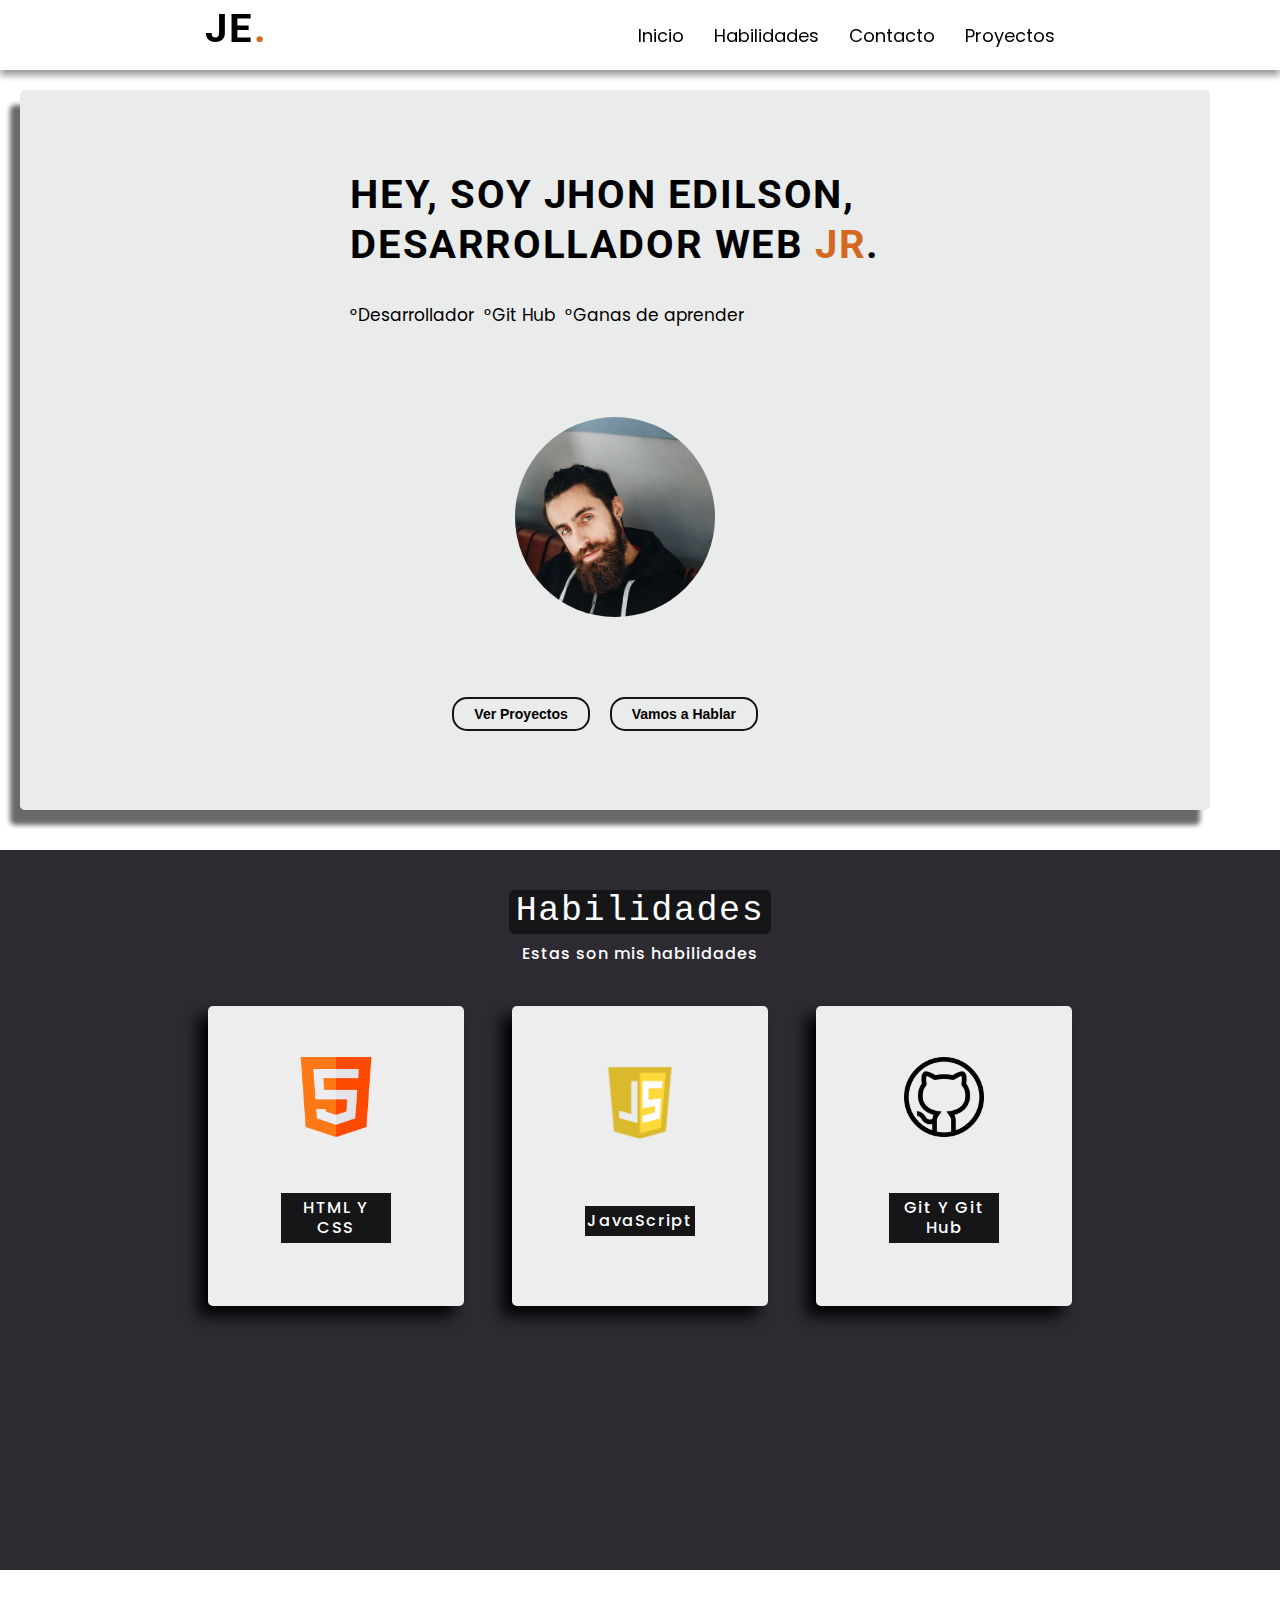
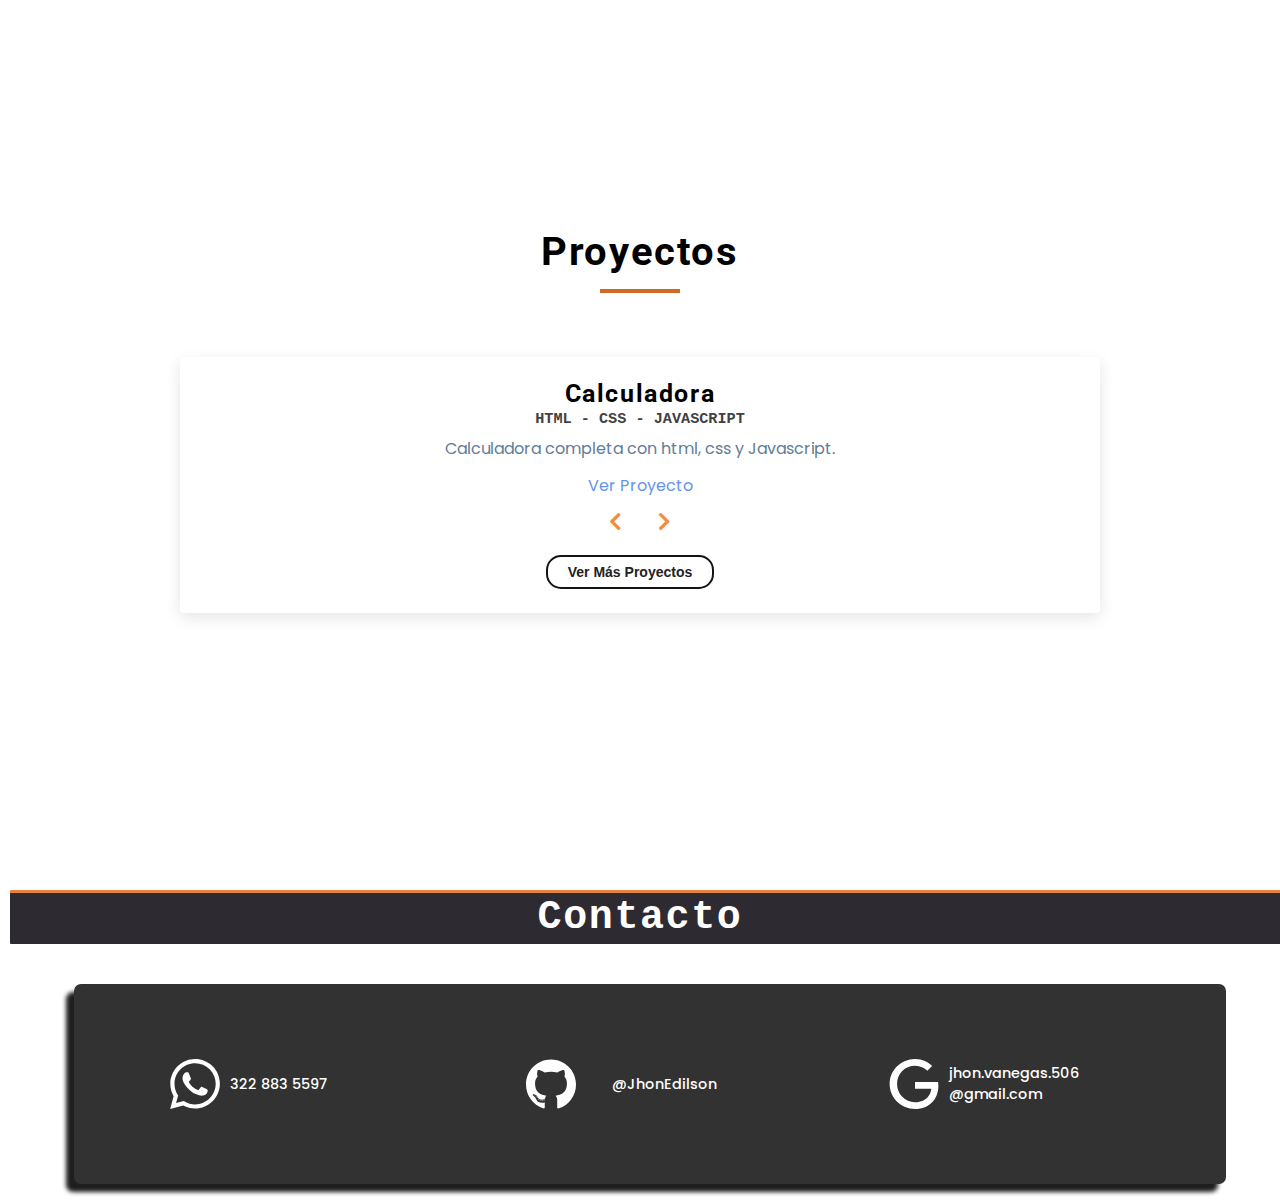
==== commit c2f372a2: "version2" ====
--- a/index.html
+++ b/index.html
@@ -6,6 +6,10 @@
     <meta name="viewport" content="width=device-width, initial-scale=1.0">
     <title>My new Portfolio</title>
     <link rel="stylesheet" href="css/style.css">
+    <link
+        rel="stylesheet"
+        href="https://cdnjs.cloudflare.com/ajax/libs/font-awesome/5.14.0/css/all.min.css"
+    />
 </head>
 <body >
     <header class="header">
@@ -40,7 +44,7 @@
             </div>
             <div class="hablemos">
                 <button class="btn" onclick="location.href='#proyectos'">Ver Proyectos</button>
-                <button class="btn"><a class="hablemos" href="https://wa.me/573228835597" target="_blank">Vamos a Hablar</a></button>
+                <button class="btn"><a class="hablemos-link" href="https://wa.me/573228835597" target="_blank">Vamos a Hablar</a></button>
             </div>
         </div>
     </section>
@@ -72,27 +76,34 @@
         </div>
     </section>
 
-    <section id="proyectos">
-        <h1 class="titulo-proyecto">Proyectos Personales</h1>
-        <div class="proyectos-items">
-            <div class="container-proyectos">
-                <h2>Título Proyecto</h2>
-                <div class="item-proyecto">Proyecto Mundo PC<a href="" class="link-proyecto">Ver Más...</a></div>
-                <div class="item-proyecto">Paleta de colores<a href="/Proyectos/Paleta de colores/index.html" target="_blank" class="link-proyecto">Ver Más...</a></div>
-                <div class="item-proyecto">Calculadora Básica<a href="/Proyectos/Calculadora Básica/index.html" target="_blank" class="link-proyecto">Ver Más...</a></div>
-                <div class="item-proyecto">Listado de Personas<a href="/Proyectos/Listado personas/index.html" target="_blank" class="link-proyecto">Ver Más...</a></div>
-                <div class="item-proyecto">Más Proyectos<a href="" class="link-proyecto">Ver Más Proyectos...</a></div>
+    <main>
+        <section class="container" id="proyectos">
+            <!-- title -->
+            <div class="title">
+                <h2>Proyectos</h2>
+                <div class="underline"></div>
             </div>
-            <div class="container-proyectos">
-                <h2>Descripción</h2>
-                <div class="descripcion">Creación de clases Padre y Clases hijas.(atributos, constructor, métodos)</div>
-                <div class="descripcion">Paleta de colores con html, css y JavaScript.</div>
-                <div class="descripcion">Calculadora Básica.</div>
-                <div class="descripcion">Mostrar nombre y apellido de objetos de tipo Persona.</div>
-                <div class="descripcion">Calculadora básica, reloj digital y aplicación presupuesto.</div>
-            </div>
-        </div>
-    </section>
+            <!-- review -->
+            <article class="review">
+                <h4 id="author">Calculadora</h4>
+                <p id="tecnologias">HTML - CSS - JAVASCRIPT</p>
+                <p id="info">
+                    Calculadora completa con html, css y Javascript.
+                </p>
+                <a href="Proyectos/calculadora-js-main/index.html" target="_blank" id="link-review">Ver Proyecto</a>
+                <!-- prev next buttons-->
+                <div class="button-container">
+                    <button class="prev-btn">
+                    <i class="fas fa-chevron-left"></i>
+                    </button>
+                    <button class="next-btn">
+                    <i class="fas fa-chevron-right"></i>
+                    </button>
+                </div>
+                <button class="random-btn" onclick="location.href='https://github.com/JhonEdilson'">Ver más Proyectos</button>
+            </article>
+        </section>
+    </main>
 
     <div class="contacto" id="contacto">
         <h2>Contacto</h2>
--- a/css/style.css
+++ b/css/style.css
@@ -1,8 +1,29 @@
 @import url('https://fonts.googleapis.com/css2?family=Poppins:wght@300;400;600;700&display=swap');
+@import url("https://fonts.googleapis.com/css?family=Open+Sans|Roboto:400,700&display=swap");
 
 *{
     margin: 0;
     box-sizing: border-box;
+}
+
+:root {
+    /* primary/main color */
+    --clr-primary-5: hsl(205, 78%, 60%);
+    /* darkest grey - used for headings */
+    --clr-grey-1: hsl(209, 61%, 16%);
+    /* grey used for paragraphs */
+    --clr-grey-5: hsl(210, 22%, 49%);
+    --clr-white: #fff;
+    --clr-red-dark: hsl(360, 67%, 44%);
+    --clr-black: #222;
+    --ff-primary: "Roboto", sans-serif;
+    --ff-secondary: "Open Sans", sans-serif;
+    --transition: all 0.3s linear;
+    --spacing: 0.1rem;
+    --radius: 0.25rem;
+    --light-shadow: 0 5px 15px rgba(0, 0, 0, 0.1);
+    --dark-shadow: 0 5px 15px rgba(0, 0, 0, 0.2);
+    --fixed-width: 920px;
 }
 
 html{
@@ -125,7 +146,9 @@
 .chocolate{
     color: chocolate    ;
 }
-
+.hablemos-link:hover{
+    color: white;
+}
 .btn{
     display: flex;
     justify-content: center;
@@ -216,6 +239,7 @@
 .skill h2{
     display: flex;
     justify-content: center;
+    text-align: center;
     color: white;
     background-color: #161518;
     width: 150px;
@@ -232,86 +256,32 @@
 }
 
 /* -------------- PROYECTOS ------------*/
-#proyectos {
-    height: 100vh;
-    width: 100vw;
-    margin-top: 10px;
-    margin-left: 5px;
-    padding-left: 10px;
-    padding-top: 10px;
-}
-#proyectos h1{
-    display: flex;
-    justify-content: center;
-    margin-bottom: 40px;
-    font-size: 30px;
-}
-.proyectos-items{
-    display: flex;
-}
-.container-proyectos{
-    display: flex;
-    flex-direction: column;
-    align-items: center;
-    margin-right: 50px;
-    overflow: hidden;
-}
-.container-proyectos h2{
-    display: flex;
-    justify-content: center;
-    margin: 0 auto;
-    padding-top: 5px;
-    padding-bottom: 5px;
-    padding-right: 10px;
-    font-size: 18px;
-    font-weight: 500;
-    border-radius: 5px;
-    width: 170px;
-    color: white;
-    background-color: #2d2a32;
-    font-family: 'Poppins', sans-serif;
-}
-.link-proyecto{
+
+ul {
+    list-style-type: none;
+}
+a {
     text-decoration: none;
-    color: cornflowerblue;
-    font-size: 0.9rem;
-}
-.item-proyecto{
-    display: flex;
-    flex-wrap: wrap;
-    align-items: center;
-    background-color: #e6e7e7d8;
-    padding-right: 7px;
-    padding-left: 5px;
-    padding-top: 5px;
-    padding-bottom: 5px;
-    width: 130px;
-    height: 80px;
-    margin: 10px;
-    border-radius: 5px;
-    overflow: hidden;
-    box-shadow:  -2px 2px 8px #201f1f;
-    transition: all 0.2s ease;
-}
-.item-proyecto:hover{
-    box-shadow:  -3px 3px 4px #201f1f;
-    transform: translateX(10px) translateY(-3px);
-}
-.descripcion{
-    font-size: 14px;
-    padding-right: 10px;    
-    padding-left: 10px;
-    display: flex;
-    align-items: center;
-    background-color: #e6e7e7d8;
-    width: 50vw;
-    height: 80px;
-    margin: 10px;
-    border-radius: 5px;
-    overflow: hidden;
-    /* box-shadow:  -2px 2px 8px #201f1f; */
-}
-
+}
+h1,h2,h3,h4 {
+    letter-spacing: var(--spacing);
+    text-transform: capitalize;
+    line-height: 1.25;
+    margin-bottom: 0.75rem;
+    font-family: var(--ff-primary);
+}
+h1 {
+    font-size: 3rem;
+}
+h2 {
+    font-size: 2rem;
+}
+h3 {
+    font-size: 1.25rem;
+}
+h4 {
+    font-size: 0.875rem;
+}
 
 /* CONTACT ME - MOBIL FIRST */
 .contacto{
@@ -500,6 +470,23 @@
     .link-item .github,.whatssapp,.correo{
         width: 8vw;
     }
+
+    /* PROYECTOS */
+    .descripcion{
+        display: flex;
+        justify-content: center;
+        width: 55vw;
+        font-size: 17px;
+        box-shadow:  -2px 2px 8px #201f1f;
+    }
+    .proyectos-items{
+        display: flex;
+        justify-content: center;
+    }
+    .item-proyecto{
+        width: 140px;
+        font-size: 17px;
+    }
 }
 
 @media only screen and (min-width:1060px){
@@ -594,6 +581,200 @@
     .link-item .github,.whatssapp,.correo{
         width: 8vw;
     }
-}
-
-
+
+    /* PROYECTOS */
+    .descripcion{
+        display: flex;
+        justify-content: center;
+        width: 55vw;
+        font-size: 17px;
+        box-shadow:  -2px 2px 8px #201f1f;
+    }
+    .proyectos-items{
+        display: flex;
+        justify-content: center;
+    }
+    .item-proyecto{
+        width: 200px;
+        font-size: 18px;
+    }
+    .link-proyecto{
+        font-size: 16px;
+    }
+}
+
+
+@media screen and (min-width: 800px) {
+    h1 {
+        font-size: 4rem;
+    }
+    h2 {
+        font-size: 2.5rem;
+    }
+    h3 {
+        font-size: 1.75rem;
+    }
+    h4 {
+        font-size: 1rem;
+    }
+    body {
+        font-size: 1rem;
+    }
+    h1,
+    h3,
+    h4 {
+        line-height: 1;
+    }
+}
+  /*  global classes */
+
+  /* section */
+    .section {
+        padding: 5rem 0;
+    }
+
+    .section-center {
+        width: 90vw;
+        margin: 0 auto;
+        max-width: 1170px;
+    }    
+@media screen and (min-width: 992px) {
+    .section-center {
+        width: 95vw;
+    }
+}
+main {
+    min-height: 100vh;
+    display: grid;
+    place-items: center;
+    }
+
+/*
+=============== 
+Reviews
+===============
+  */
+main {
+    min-height: 100vh;
+    display: grid;
+    place-items: center;
+    }
+.title {
+    text-align: center;
+    margin-bottom: 4rem;
+    }
+.underline {
+    height: 0.25rem;
+    width: 5rem;
+    background: chocolate;
+    margin-left: auto;
+    margin-right: auto;
+    }.container {
+    width: 80vw;
+    max-width: var(--fixed-width);
+    }.review {
+    background: var(--clr-white);
+    padding: 1.5rem 2rem;
+    border-radius: var(--radius);
+    box-shadow: var(--light-shadow);
+    transition: var(--transition);
+    text-align: center;
+    }
+    .review:hover {
+    box-shadow: var(--dark-shadow);
+    }.img-container {
+    position: relative;
+    width: 150px;
+    height: 150px;
+    border-radius: 50%;
+    margin: 0 auto;
+    margin-bottom: 1.5rem;
+    }#person-img {
+    width: 100%;
+    display: block;
+    height: 100%;
+    object-fit: cover;
+    border-radius: 50%;
+    position: relative;
+    z-index: -0.5;
+    }
+    .img-container::after {
+    font-family: "Font Awesome 5 Free";
+    font-weight: 900;
+    content: "\f10e";
+    position: absolute;
+    top: 0;
+    left: 0;
+    width: 2.5rem;
+    height: 2.5rem;
+    display: grid;
+    place-items: center;
+    border-radius: 50%;
+    transform: translateY(25%);
+    background: var(--clr-primary-5);
+    color: var(--clr-white);
+    }.img-container::before {
+    content: "";
+    width: 100%;
+    height: 100%;
+    background: black;
+    position: absolute;
+    top: -0.25rem;
+    right: -0.5rem;
+    border-radius: 50%;
+    }#author {
+    font-size: 25px;
+    margin-bottom: 0.25rem;
+}
+#tecnologias {
+    margin-bottom: 0.5rem;
+    text-transform: uppercase;
+    color: rgb(66, 66, 66);
+    font-weight: 600;
+    font-size: 0.95rem;
+    font-family: 'Roboto Mono', monospace;
+}
+#info {
+    margin-bottom: 0.75rem;
+    color: var(--clr-grey-5);
+}
+.prev-btn,.next-btn {
+    color: rgb(243, 139, 64);
+    font-size: 1.25rem;
+    background: transparent;
+    border-color: transparent;
+    margin: 10px 0.5rem;
+    transition: all 0.2s ease;
+    cursor: pointer;
+}
+#link-review{
+    color: cornflowerblue;
+}
+.prev-btn:hover,
+.next-btn:hover {
+    color: chocolate;
+}
+.random-btn {
+    margin-top: 0.5rem;
+    font-weight: 600;
+    padding: 7px 20px 7px 20px;
+    border-radius: 15px;
+    border:2px solid #141414;
+    background-color: transparent;
+    margin-right: 20px;
+    transition: all ease 0.2s;
+    font-size: 14px;
+    color: var(--clr-black);
+    text-transform: capitalize;
+    cursor: pointer;
+}
+.random-btn:hover {
+    background-color: #1c1a1f;
+    cursor: pointer;
+    color: white;
+    border:2px solid rgba(253, 162, 97, 0.616);
+    transform: scale(1.05);
+    box-shadow: -3px 6px 4px 2px #202425;
+}
+
+
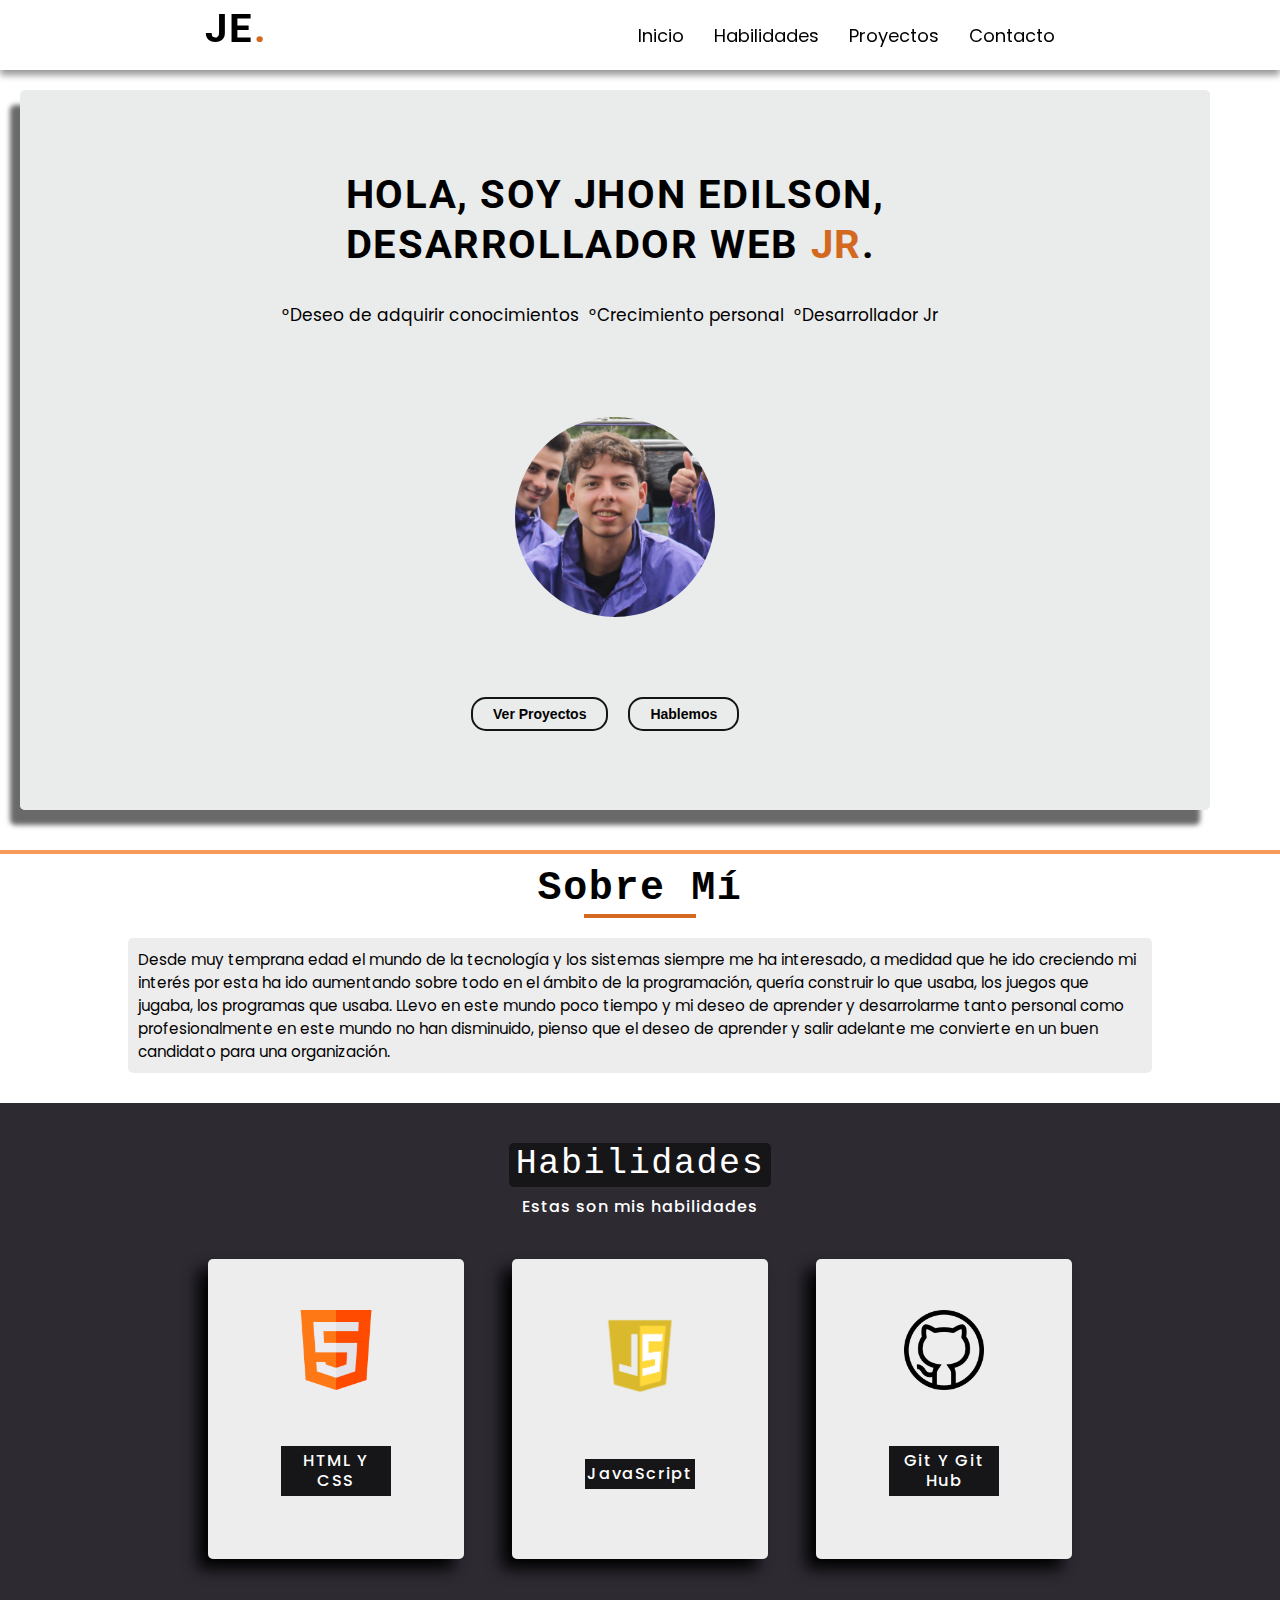
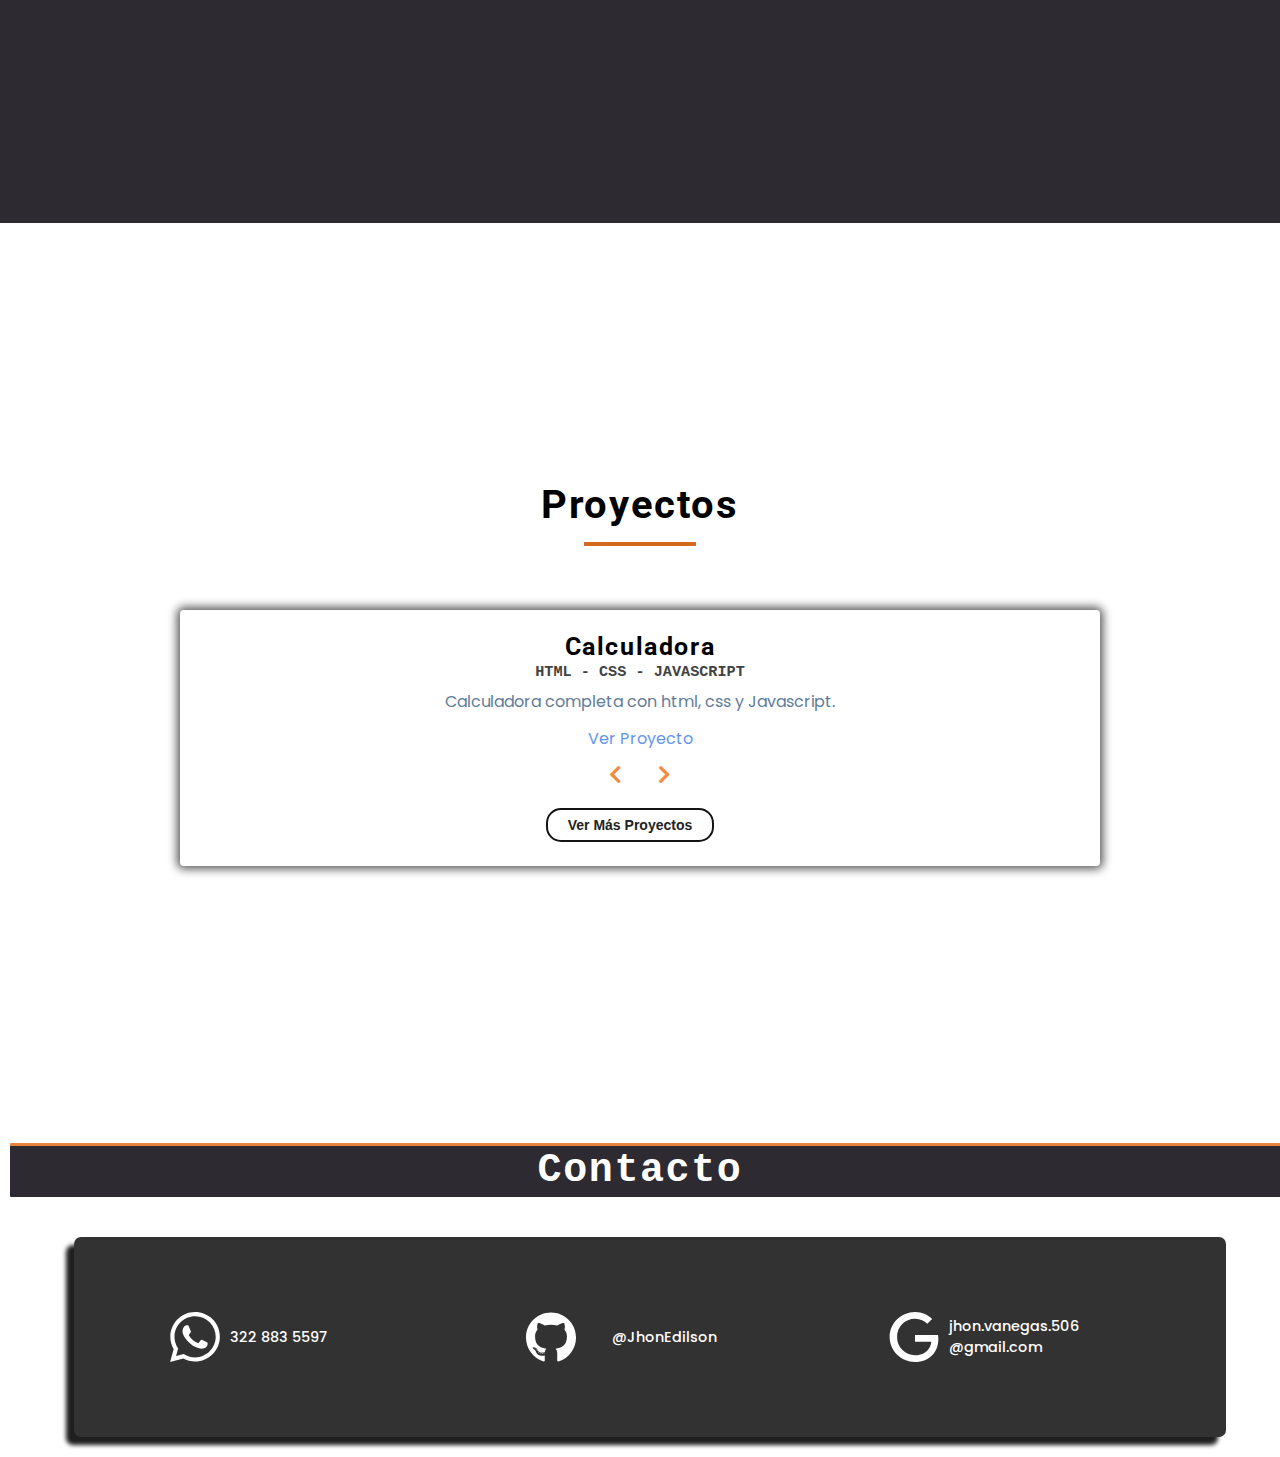
==== commit 226abac2: "version 2.1" ====
--- a/index.html
+++ b/index.html
@@ -20,8 +20,8 @@
                     <li class="navitems"><a href="#inicio" class="navlinks">Inicio</a></li>
                     <!-- <li class="navitems"><a href="" class="navlinks">Acerca de Mí</a></li> -->
                     <li class="navitems"><a href="#habilidades" class="navlinks">Habilidades</a></li>
+                    <li class="navitems"><a href="#proyectos" class="navlinks">Proyectos</a></li>
                     <li class="navitems"><a href="#contacto" class="navlinks">Contacto</a></li>
-                    <li class="navitems"><a href="#proyectos" class="navlinks">Proyectos</a></li>
                 </ul>
             </div>
         </nav>
@@ -31,21 +31,29 @@
         <div class="presentacion">
             <div class="titulos">
                 <div class="titulo">
-                    <h2>HEY, SOY JHON EDILSON,<br> DESARROLLADOR WEB <span class="chocolate">JR</span>.</h2>
+                    <h2>HOLA, SOY JHON EDILSON,<br> DESARROLLADOR WEB <span class="chocolate">JR</span>.</h2>
                 </div>
                 <ul class="presentacion-items">
-                    <li>°Desarrollador</li>
-                    <li>°Git Hub</li>
-                    <li>°Ganas de aprender</li>
+                    <li>°Deseo de adquirir conocimientos</li>
+                    <li>°Crecimiento personal</li>
+                    <li>°Desarrollador Jr</li>
                 </ul>
             </div>
             <div class="imagen">
                 <div class="imagen-container"></div>
             </div>
             <div class="hablemos">
-                <button class="btn" onclick="location.href='#proyectos'">Ver Proyectos</button>
-                <button class="btn"><a class="hablemos-link" href="https://wa.me/573228835597" target="_blank">Vamos a Hablar</a></button>
+                <button class="btn" onclick="location.href='https://github.com/JhonEdilson'">Ver Proyectos</button>
+                <a class="btn" href="https://wa.me/573228835597" target="_blank">Hablemos</a>
             </div>
+        </div>
+    </section>
+
+    <section id="sobreMi">
+        <div class="contenido">
+            <h2>Sobre Mí</h2>
+            <div class="underline"></div>
+            <p>Desde muy temprana edad el mundo de la tecnología y los sistemas siempre me ha interesado, a medidad que he ido creciendo mi interés por esta ha ido aumentando sobre todo en el ámbito de la programación, quería construir lo que usaba, los juegos que jugaba, los programas que usaba. LLevo en este mundo poco tiempo y mi deseo de aprender y desarrolarme tanto personal como profesionalmente en este mundo no han disminuido, pienso que el deseo de aprender y salir adelante me convierte en un buen candidato para una organización.</p>
         </div>
     </section>
 
@@ -55,22 +63,25 @@
             <p>Estas son mis habilidades</p>
         </div>
         <div class="skills">
-            <div class="card">
+            <div class="card" onmouseover="mostrarTexto(this)" onmouseout="ocultarTexto(this)">
                 <div class="skill">
-                    <img src="images/html (1).png" alt="" >
+                    <img src="images/html.png" alt="" >
                     <h2>HTML y CSS</h2>
+                    <p class="parrafo-oculto">HTML Y CSS Nivel intermedio/avanzado.</p>
                 </div>
             </div>
-            <div class="card">
+            <div class="card" onmouseover="mostrarTexto(this)" onmouseout="ocultarTexto(this)">
                 <div class="skill">
                     <img src="images/js.png" alt="">
                     <h2>JavaScript</h2>
+                    <p class="parrafo-oculto">JavaScript nivel intermedio.</p>
                 </div>
             </div>
-            <div class="card">
+            <div class="card" onmouseover="mostrarTexto(this)" onmouseout="ocultarTexto(this)">
                 <div class="skill">
                     <img src="images/github.png" alt="" >
                     <h2>Git y Git Hub</h2>
+                    <p class="parrafo-oculto">Conocimiento básico de git y github.</p>
                 </div>
             </div>
         </div>
--- a/css/style.css
+++ b/css/style.css
@@ -24,6 +24,11 @@
     --light-shadow: 0 5px 15px rgba(0, 0, 0, 0.1);
     --dark-shadow: 0 5px 15px rgba(0, 0, 0, 0.2);
     --fixed-width: 920px;
+    /* font family */
+    --poppins : 'Poppins', sans-serif;
+    --raleway : 'Raleway', sans-serif;
+    --robotomono : 'Roboto Mono', monospace;
+    --slackside : 'Slackside One', cursive;
 }
 
 html{
@@ -124,6 +129,7 @@
 .presentacion-items li{
     margin-right: 10px;
     margin-bottom: 10px;
+    text-align: center;
 }
 
 .imagen{
@@ -133,8 +139,8 @@
 .imagen-container{
     width: 200px;
     height: 200px;
-    background-image: url(/images/profile.webp);
-    background-position:bottom center;
+    background-image: url(/images/Perfil.jpg);
+    background-position:top center;
     background-repeat: no-repeat;
     background-size: cover;
     border-radius: 50%;
@@ -145,9 +151,6 @@
 }
 .chocolate{
     color: chocolate    ;
-}
-.hablemos-link:hover{
-    color: white;
 }
 .btn{
     display: flex;
@@ -171,6 +174,33 @@
     box-shadow: -3px 6px 4px 2px #202425;
 }
 
+/* ------ SECCIÓN SOBRE MI ------------------- */
+
+#sobreMi{
+    width: 100%;
+    height: fit-content;
+    padding: 10px;
+    border-top:4px solid rgb(247, 155, 90) ;
+}
+
+.contenido{
+    display: grid;
+    place-items: center;
+}
+.contenido h2{
+    font-family: var(--robotomono);
+    margin: 0;
+    font-size: 2.5rem;
+}
+.contenido p{
+    margin-top: 20px;
+    margin-bottom: 20px;
+    width: 80vw;
+    padding: 10px;
+    background-color: #c7c7c750;
+    border-radius: 5px;
+    font-size: 0.95rem;
+}
 
 /* HABILIDADES VERSIÓN MÓBIL PRIMERO */
 
@@ -255,6 +285,18 @@
     margin-bottom: 20px;
 }
 
+.parrafo-oculto{
+    display: none;
+    margin-left: 10px ;
+    width: fit-content;
+    height: fit-content;
+    padding: 10px;
+    text-align: left;
+    font-size: 14px;
+    overflow: hidden;
+    
+}
+
 /* -------------- PROYECTOS ------------*/
 
 ul {
@@ -281,6 +323,12 @@
 }
 h4 {
     font-size: 0.875rem;
+}
+#link-review{
+    transition: all 0.2s ease;
+}
+#link-review:hover{
+    color: rgb(53, 112, 221);
 }
 
 /* CONTACT ME - MOBIL FIRST */
@@ -665,31 +713,33 @@
     }
 .underline {
     height: 0.25rem;
-    width: 5rem;
+    width: 7rem;
     background: chocolate;
     margin-left: auto;
     margin-right: auto;
-    }.container {
+}.container {
     width: 80vw;
     max-width: var(--fixed-width);
-    }.review {
+}.review {
     background: var(--clr-white);
     padding: 1.5rem 2rem;
     border-radius: var(--radius);
-    box-shadow: var(--light-shadow);
-    transition: var(--transition);
+    box-shadow: 0px 0px 10px 3px rgba(0, 0, 0, 0.664);
+    transition: all 0.3s ease;
     text-align: center;
     }
-    .review:hover {
-    box-shadow: var(--dark-shadow);
-    }.img-container {
+.review:hover {
+    transform: translateX(5px) translateY(-5px);
+}
+.img-container {
     position: relative;
     width: 150px;
     height: 150px;
     border-radius: 50%;
     margin: 0 auto;
     margin-bottom: 1.5rem;
-    }#person-img {
+    }
+#person-img {
     width: 100%;
     display: block;
     height: 100%;
@@ -697,8 +747,8 @@
     border-radius: 50%;
     position: relative;
     z-index: -0.5;
-    }
-    .img-container::after {
+}
+.img-container::after {
     font-family: "Font Awesome 5 Free";
     font-weight: 900;
     content: "\f10e";
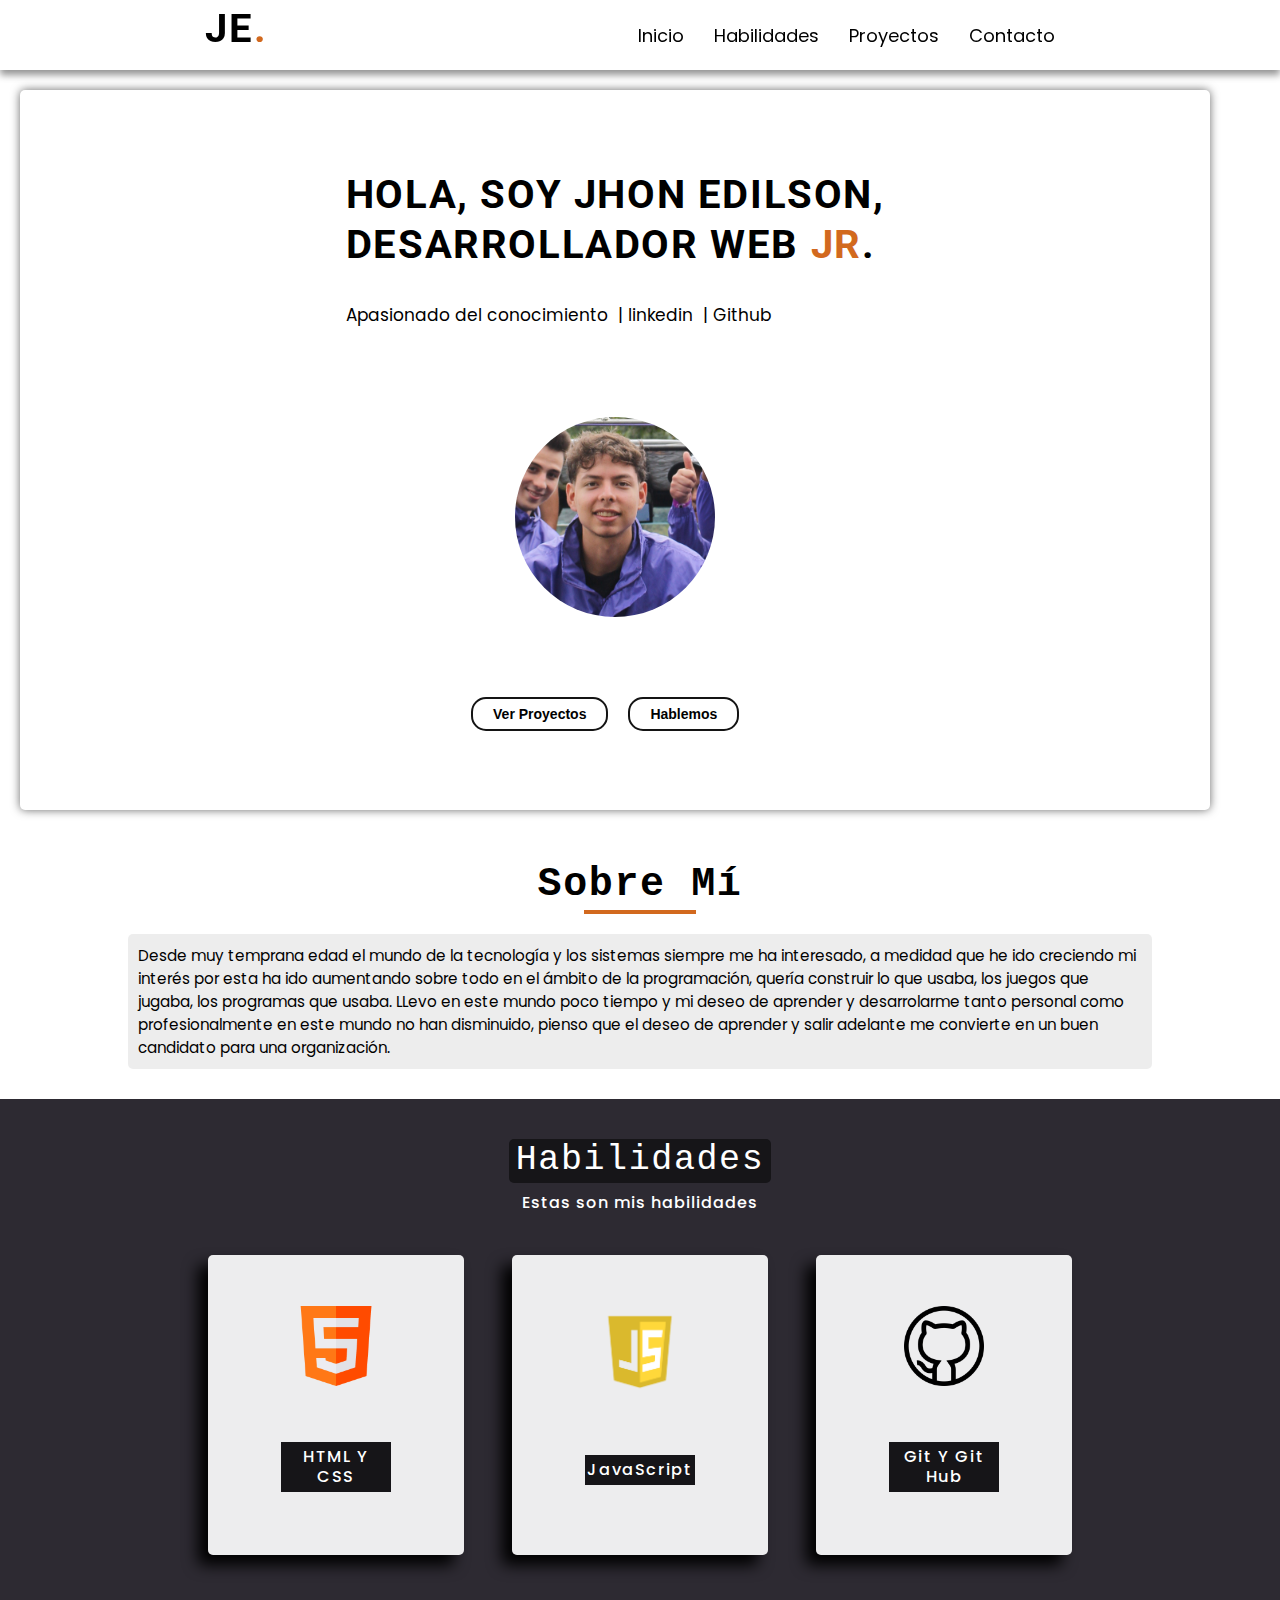
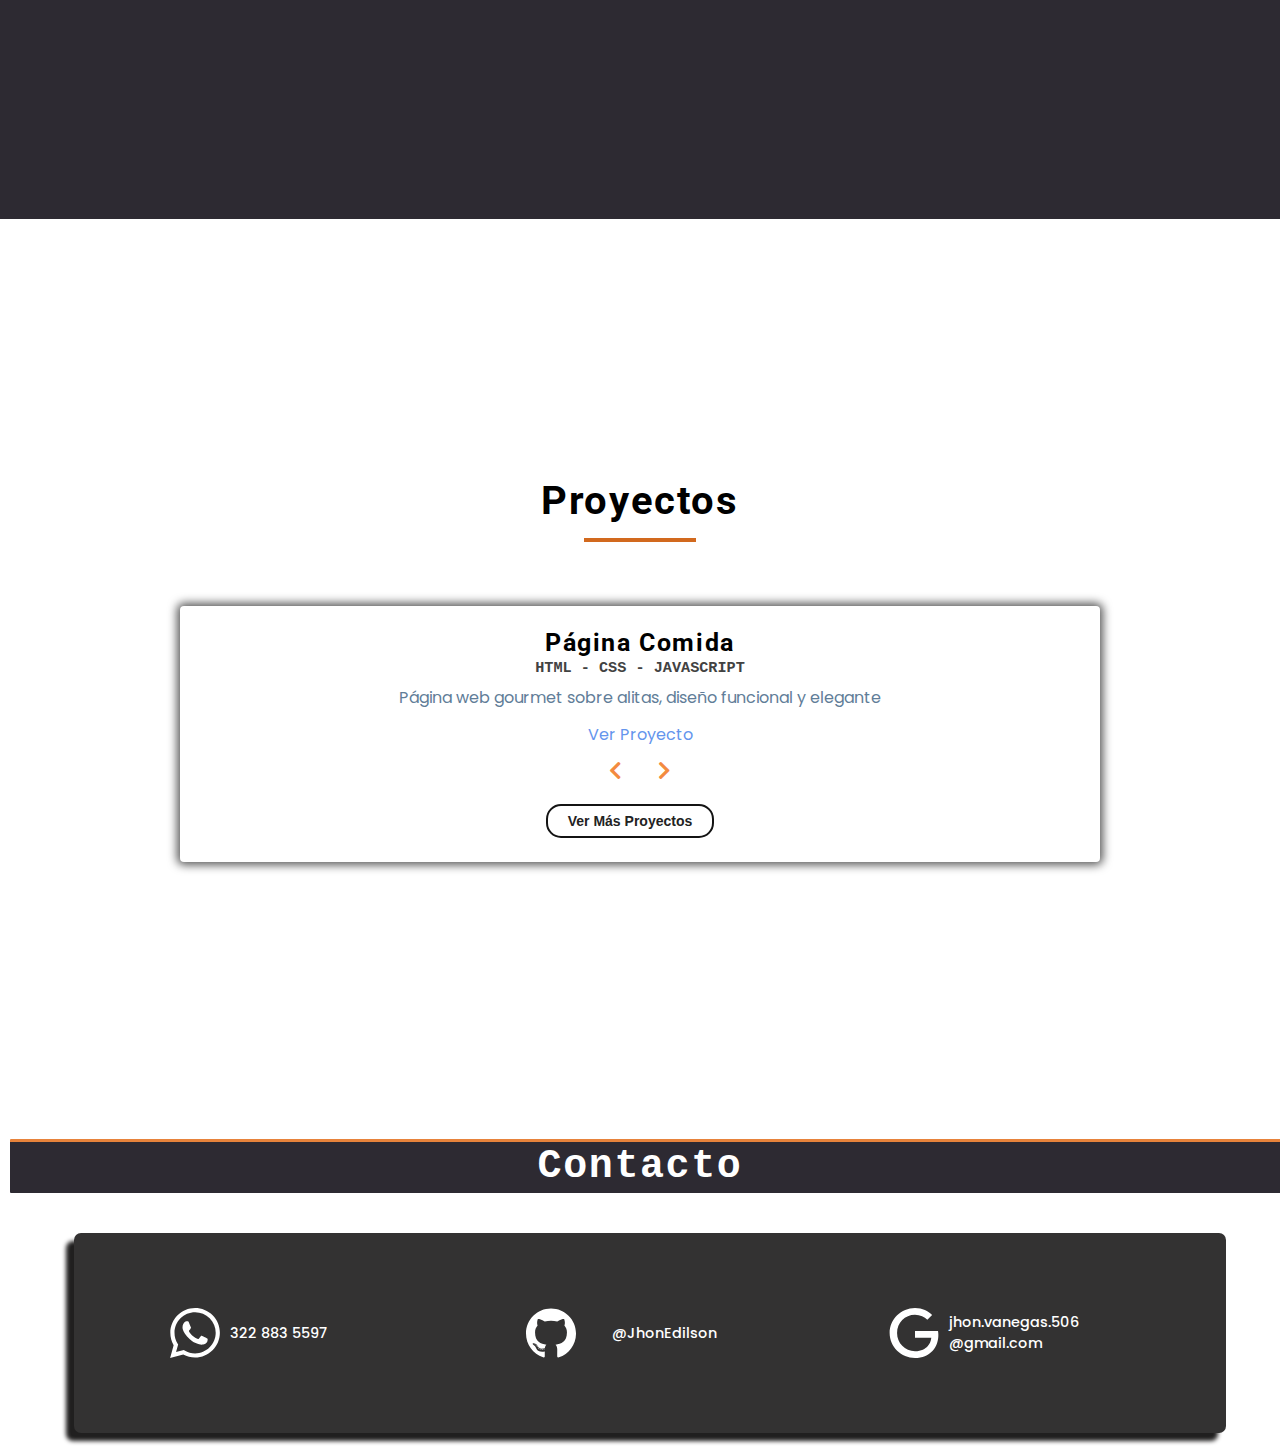
==== commit 4b809f4b: "Version 3 Final" ====
--- a/index.html
+++ b/index.html
@@ -34,9 +34,9 @@
                     <h2>HOLA, SOY JHON EDILSON,<br> DESARROLLADOR WEB <span class="chocolate">JR</span>.</h2>
                 </div>
                 <ul class="presentacion-items">
-                    <li>°Deseo de adquirir conocimientos</li>
-                    <li>°Crecimiento personal</li>
-                    <li>°Desarrollador Jr</li>
+                    <li>Apasionado del conocimiento</li>
+                    <li>| <a href="">linkedin</a></li>
+                    <li>| <a href="">Github</a></li>
                 </ul>
             </div>
             <div class="imagen">
@@ -96,12 +96,12 @@
             </div>
             <!-- review -->
             <article class="review">
-                <h4 id="author">Calculadora</h4>
+                <h4 id="author">Página Comida</h4>
                 <p id="tecnologias">HTML - CSS - JAVASCRIPT</p>
                 <p id="info">
-                    Calculadora completa con html, css y Javascript.
+                    Página web gourmet sobre alitas, diseño funcional y elegante
                 </p>
-                <a href="Proyectos/calculadora-js-main/index.html" target="_blank" id="link-review">Ver Proyecto</a>
+                <a href="Proyectos/PaginaComida/index.html" target="_blank" id="link-review">Ver Proyecto</a>
                 <!-- prev next buttons-->
                 <div class="button-container">
                     <button class="prev-btn">
--- a/css/style.css
+++ b/css/style.css
@@ -102,19 +102,17 @@
 .inicio{
     display: flex;
     justify-content: center;
-    background-color: #e6e7e7d8;
     margin: 20px 20px 40px;
     width: 93%;
     height: 80vh;
     border-radius: 5px;
-    box-shadow: -10px 15px 5px rgba(0, 0, 0, 0.589);
+    box-shadow: 0px 0px 10px 0px rgba(0, 0, 0, 0.589);
     padding-top: 0px;
 }
 .presentacion{
     display: flex;
     flex-direction: column;
     justify-content: space-evenly;
-    
 }
 .titulo{
     display: flex;
@@ -130,6 +128,12 @@
     margin-right: 10px;
     margin-bottom: 10px;
     text-align: center;
+}
+.presentacion-items li a{
+    text-decoration: none;
+}
+.presentacion-items li a:hover{
+    color: rgb(182, 83, 12);
 }
 
 .imagen{
@@ -180,7 +184,7 @@
     width: 100%;
     height: fit-content;
     padding: 10px;
-    border-top:4px solid rgb(247, 155, 90) ;
+    /* border-top:3px solid var(--clr-black) ; */
 }
 
 .contenido{
